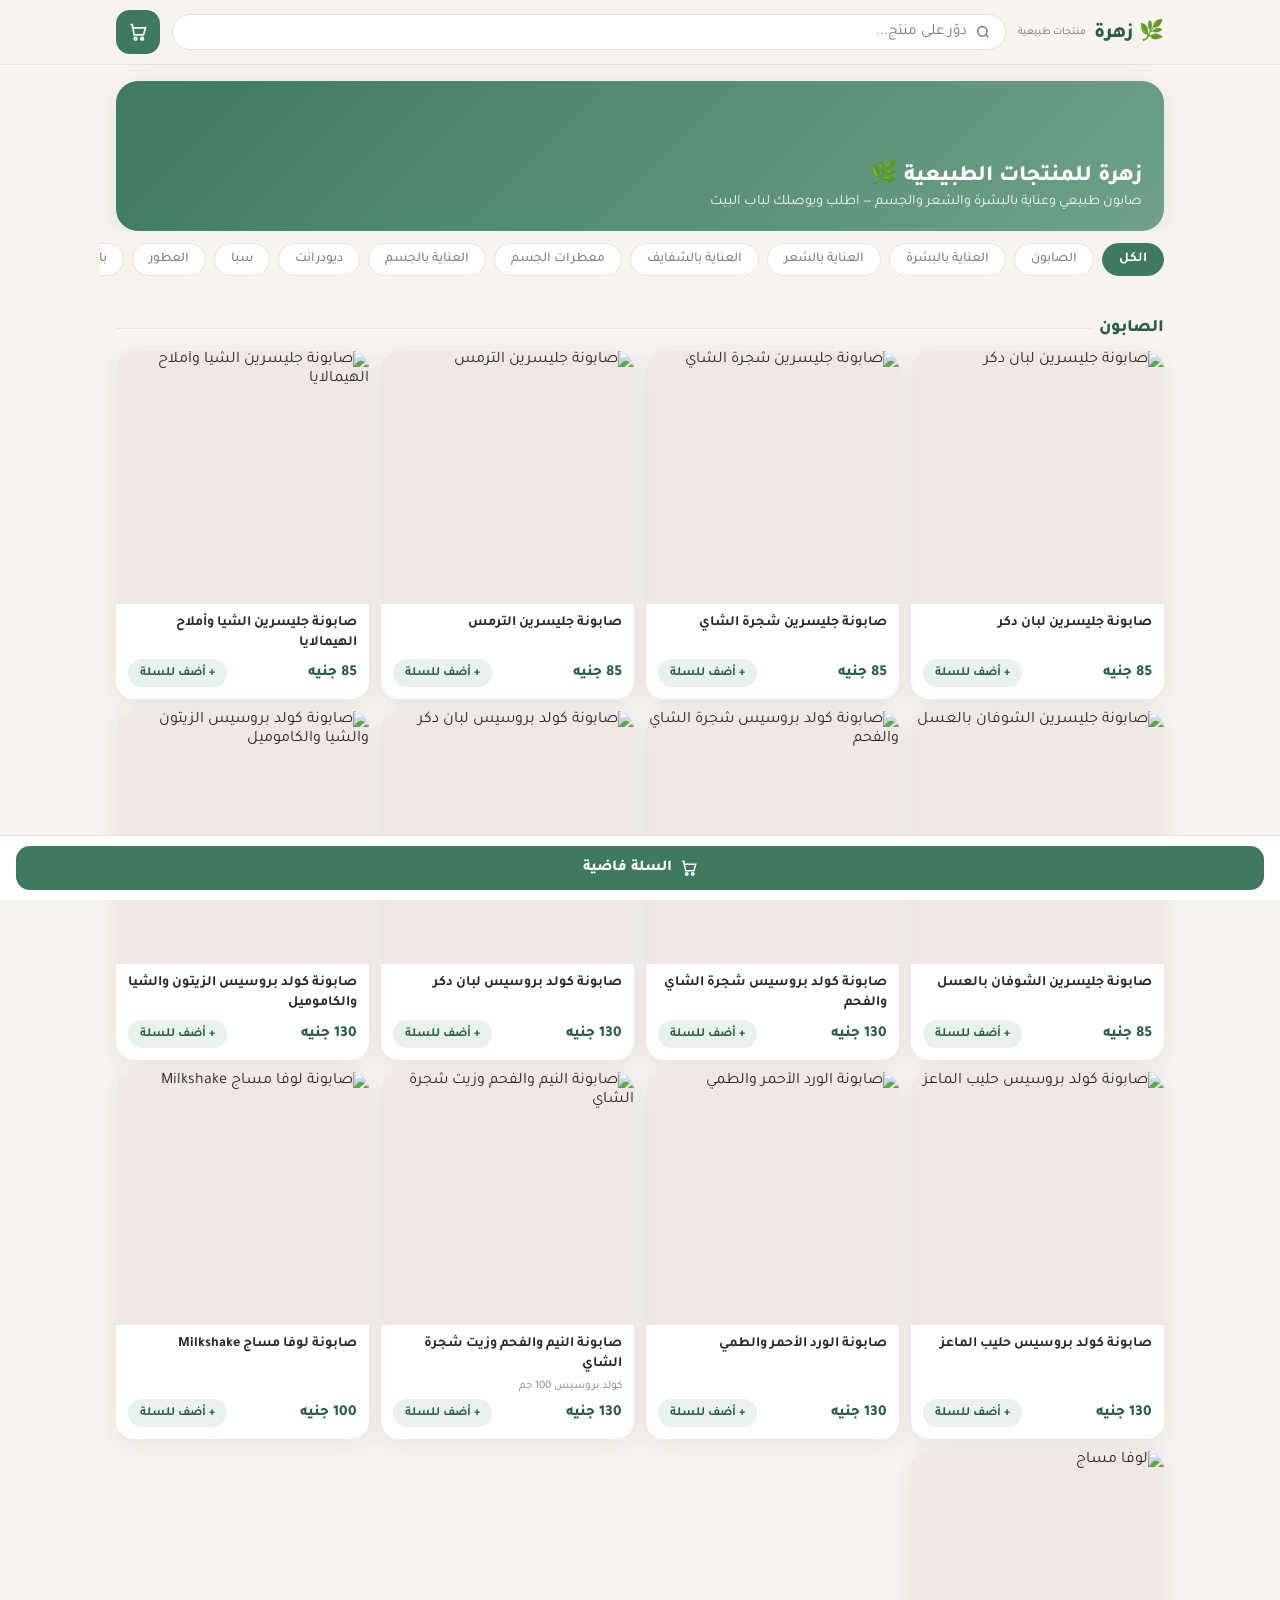
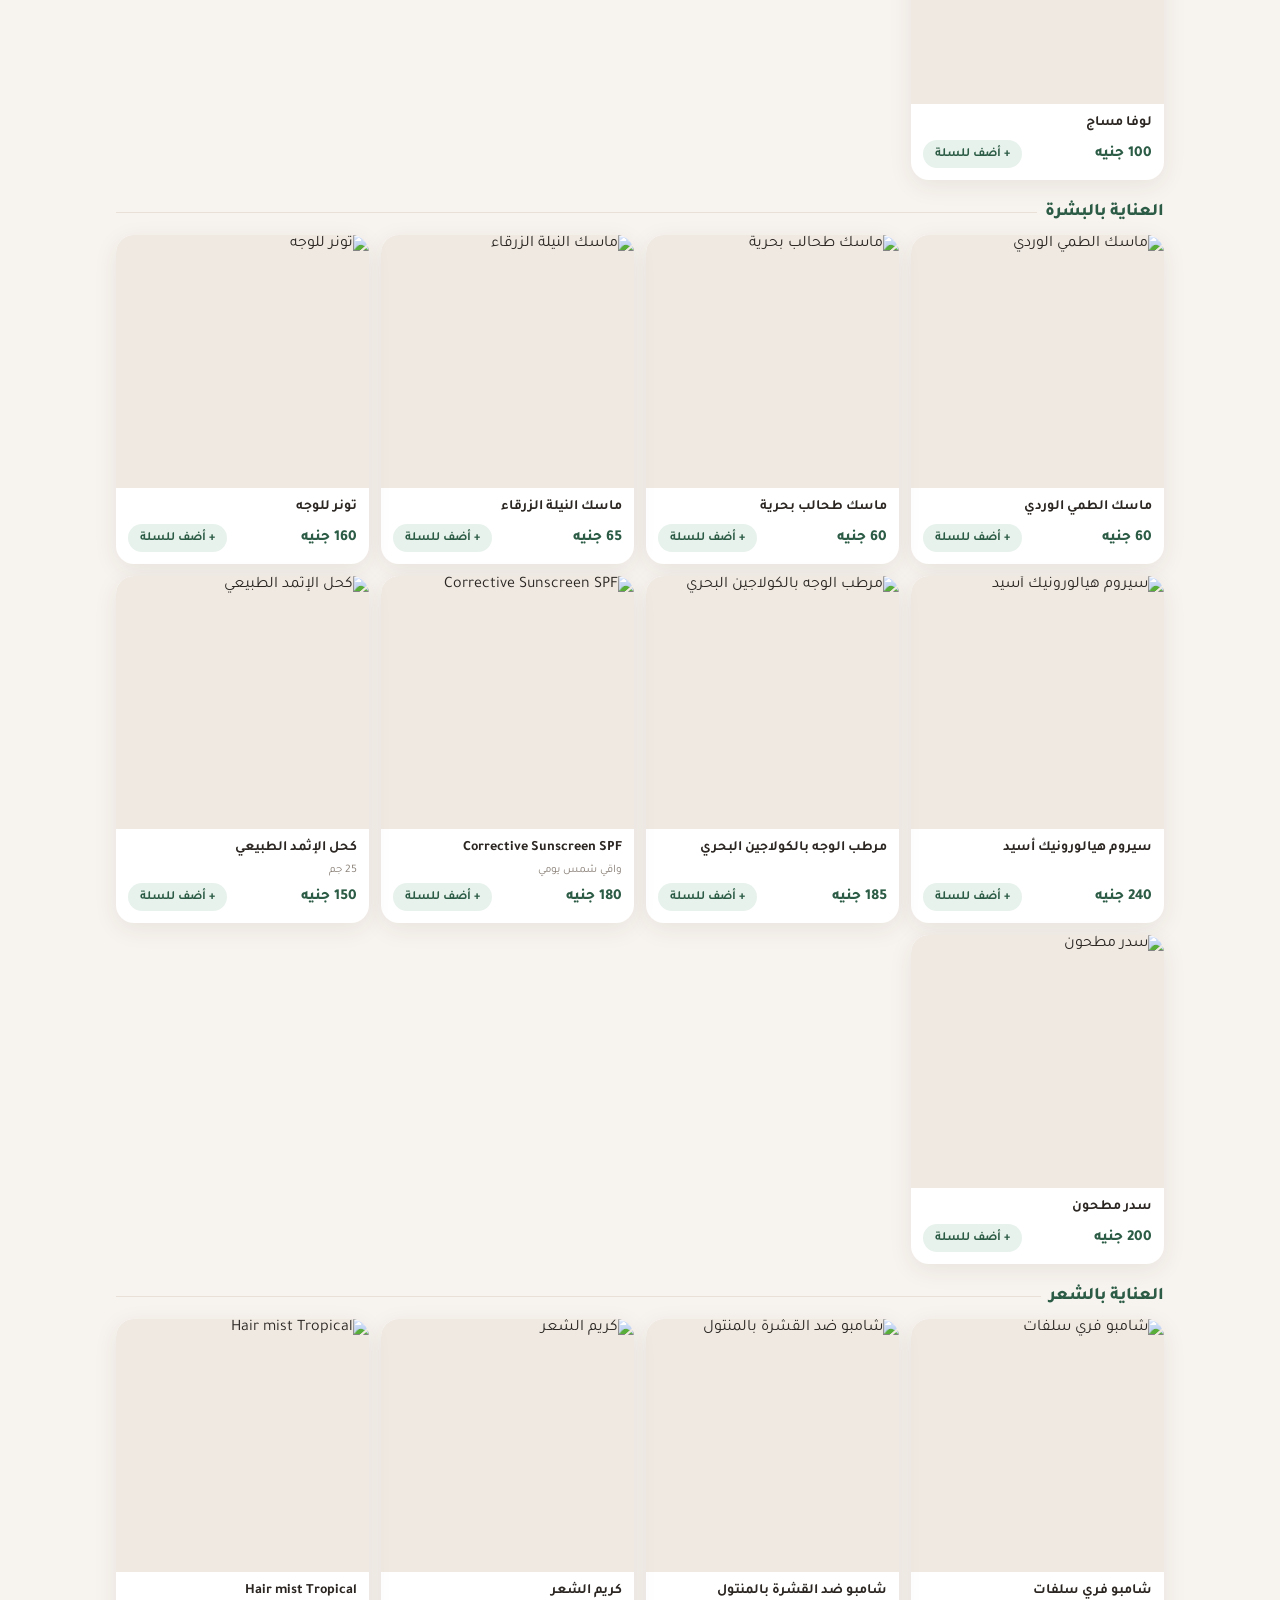
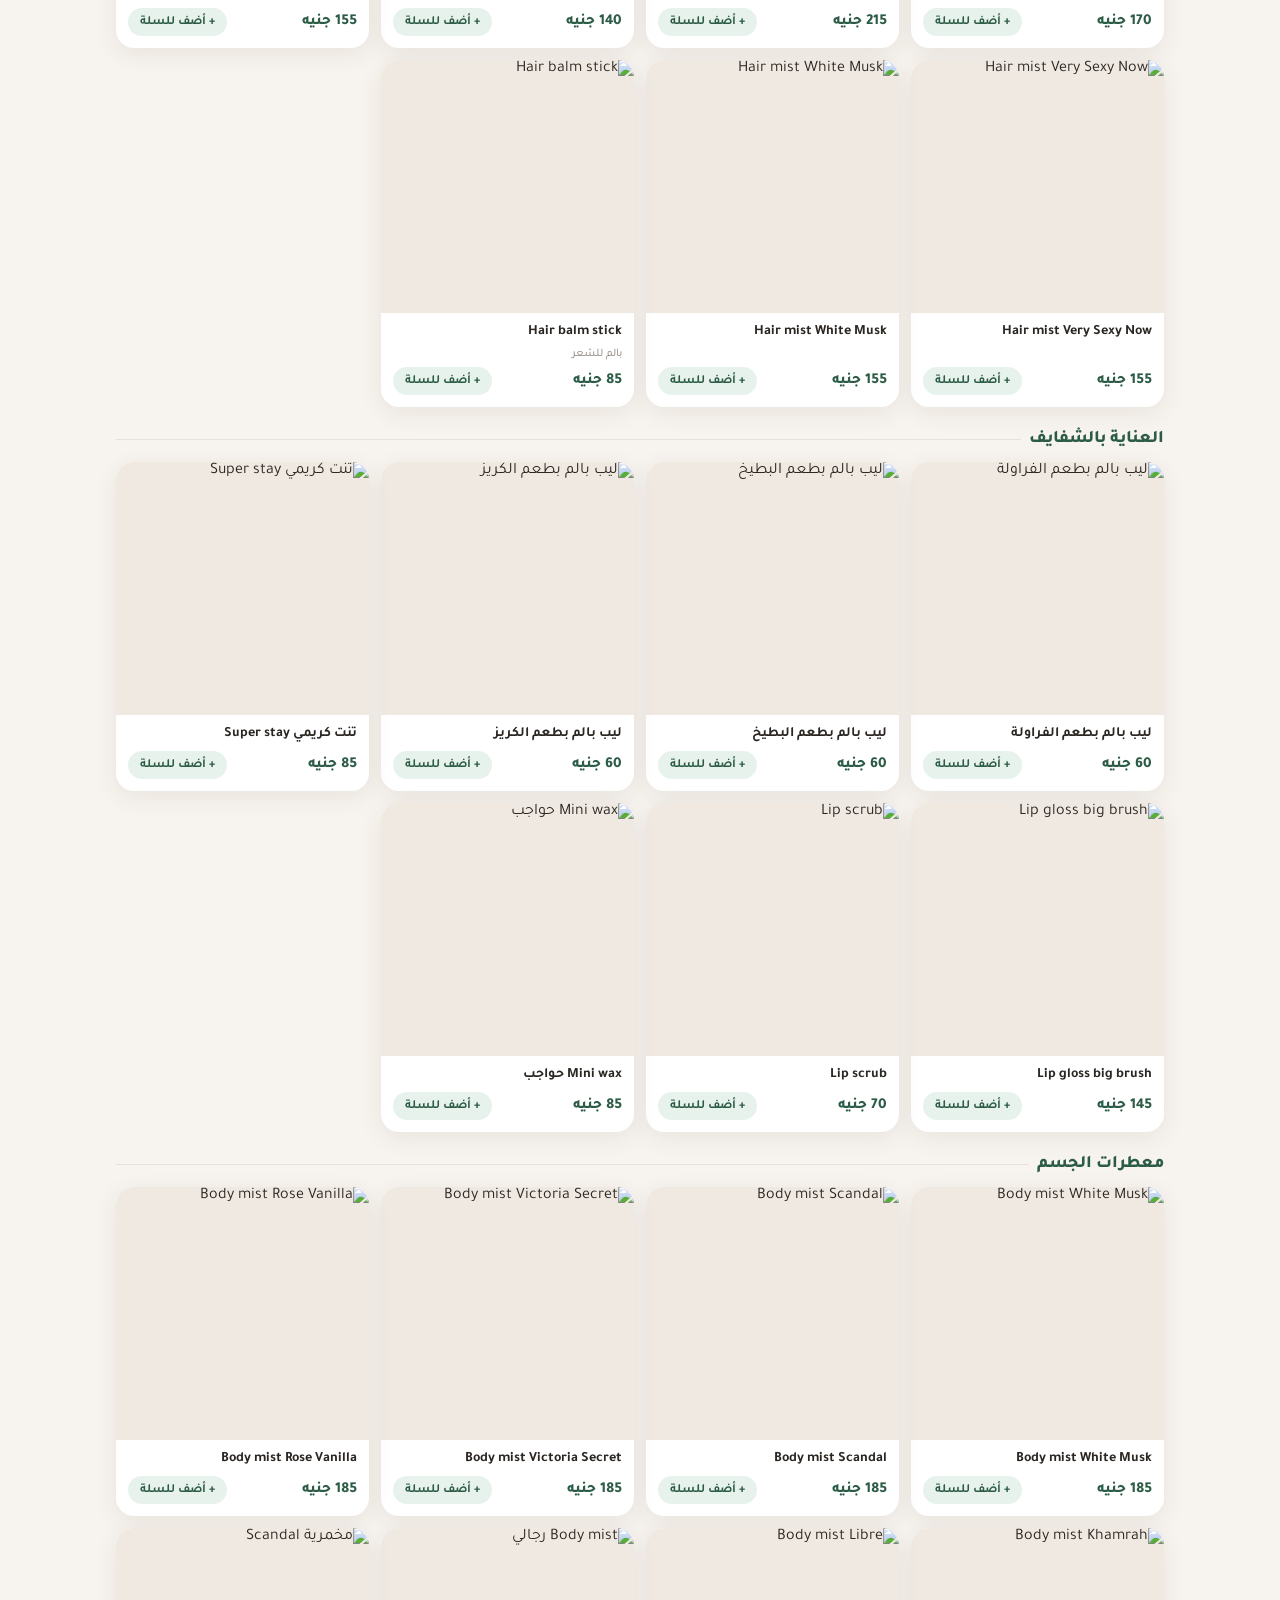
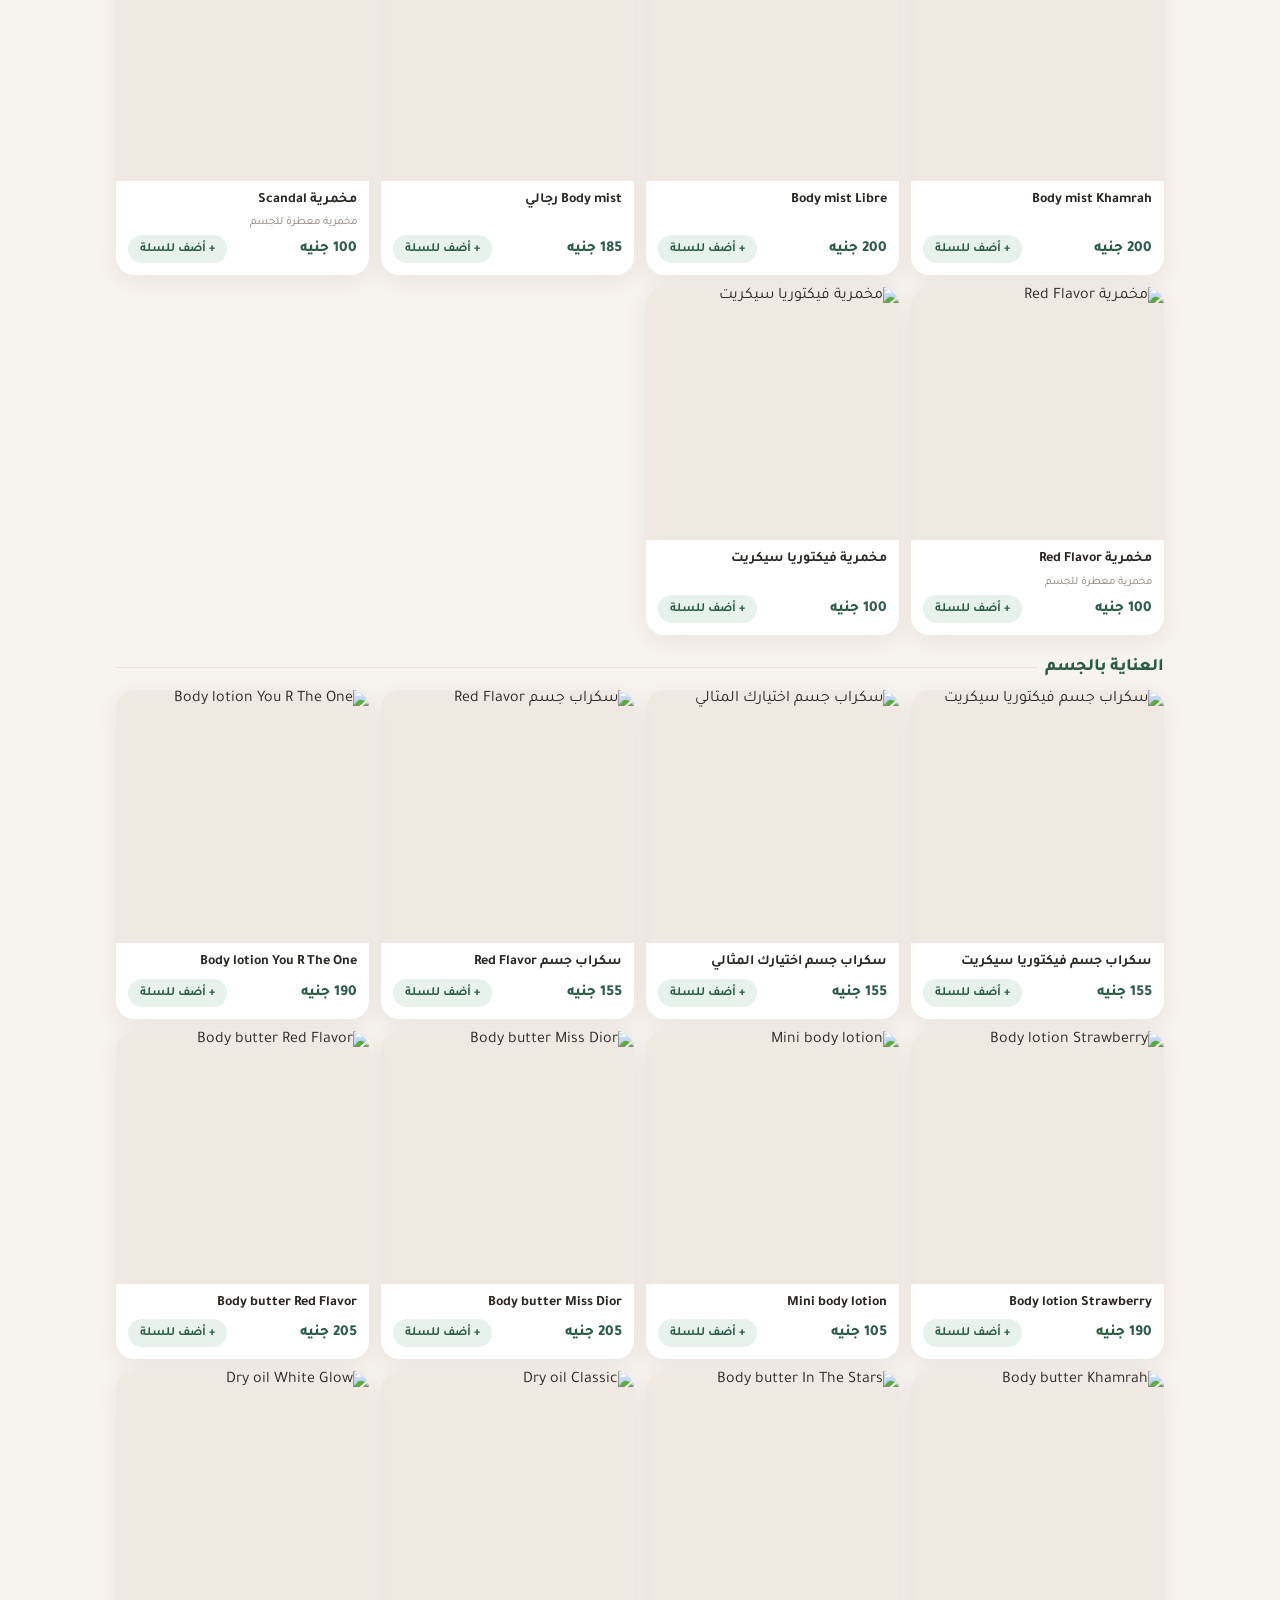
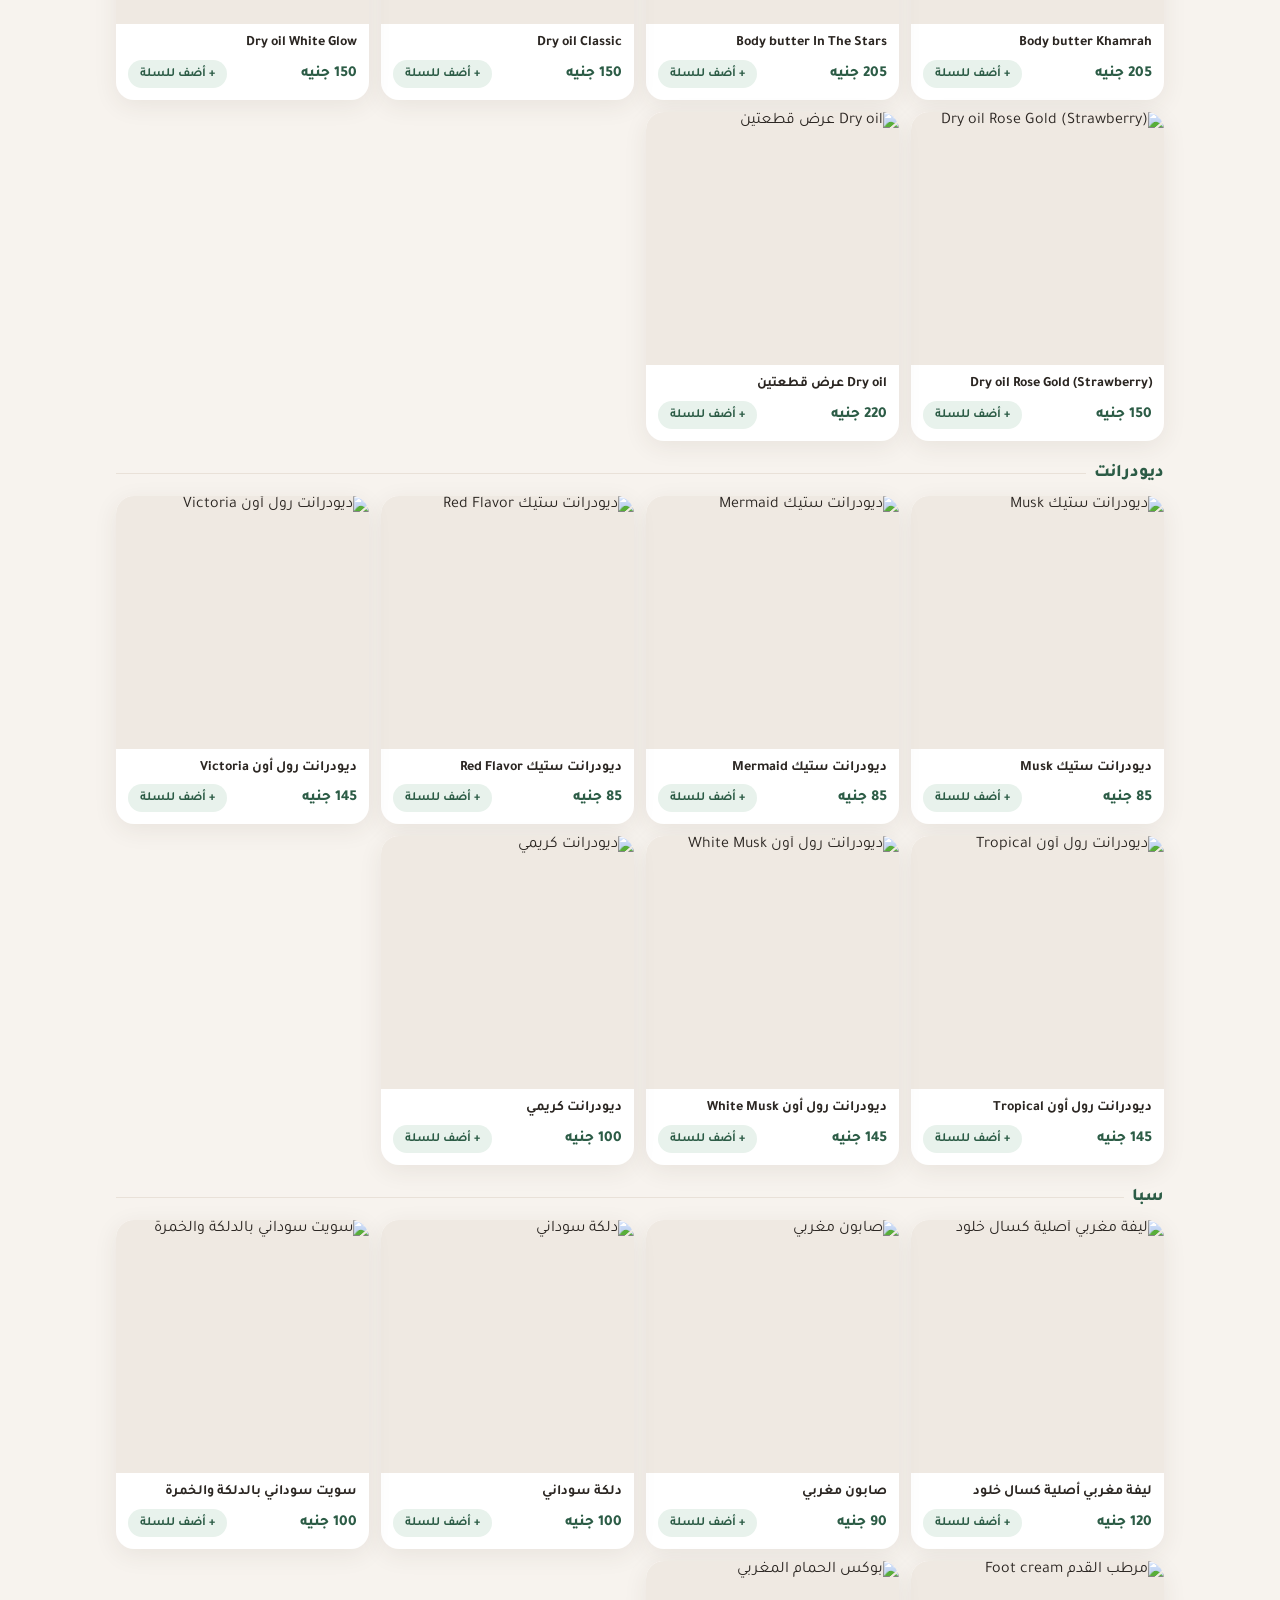
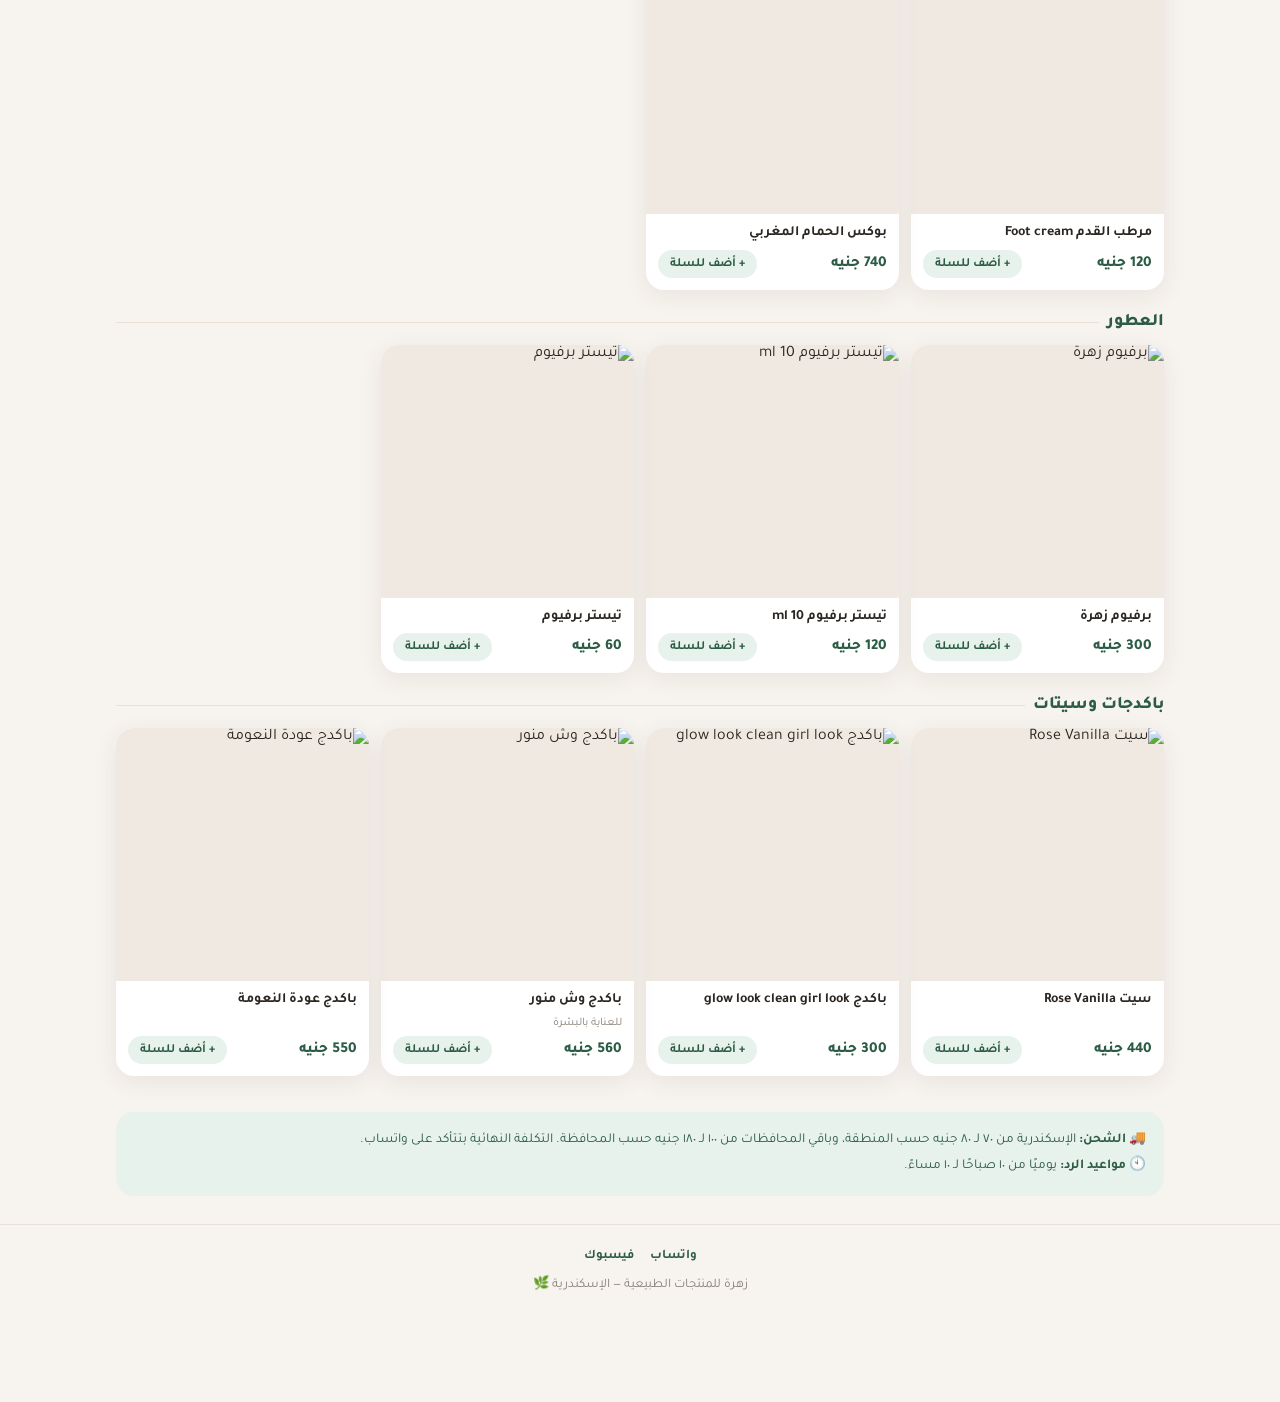
==== index.html @ 26e02535 "Create index.html" ====
<!DOCTYPE html>
<html lang="ar" dir="rtl">
<head>
<meta charset="UTF-8">
<meta name="viewport" content="width=device-width, initial-scale=1.0, viewport-fit=cover">
<title>زهرة | منتجات طبيعية</title>
<meta name="description" content="متجر زهرة للمنتجات الطبيعية - صابون طبيعي، عناية بالبشرة والشعر والجسم، معطرات وعطور. اطلب عبر واتساب.">
<link rel="icon" href="data:image/svg+xml,<svg xmlns='http://www.w3.org/2000/svg' viewBox='0 0 100 100'><text y='.9em' font-size='90'>🌿</text></svg>">
<link rel="preconnect" href="https://fonts.googleapis.com">
<link rel="preconnect" href="https://fonts.gstatic.com" crossorigin>
<link href="https://fonts.googleapis.com/css2?family=Tajawal:wght@400;500;700;800&display=swap" rel="stylesheet">
<style>
:root{
  --green:#3d7a5e; --green-dark:#2c5c46; --green-soft:#e8f2ec;
  --ink:#2b2622; --muted:#8a8078; --bg:#f7f3ee; --card:#ffffff;
  --line:#e9e1d8; --accent:#c2807a; --shadow:0 6px 24px rgba(60,45,35,.08);
}
*{box-sizing:border-box;margin:0;padding:0}
html{scroll-behavior:smooth}
body{font-family:'Tajawal',system-ui,-apple-system,'Segoe UI',sans-serif;background:var(--bg);color:var(--ink);padding-bottom:96px}
button{font-family:inherit;cursor:pointer;border:none;background:none;color:inherit}
img{display:block;max-width:100%}

/* Header */
header{position:sticky;top:0;z-index:50;background:rgba(247,243,238,.92);backdrop-filter:blur(12px);border-bottom:1px solid var(--line)}
.header-inner{max-width:1080px;margin:auto;display:flex;align-items:center;gap:12px;padding:10px 16px}
.brand{display:flex;align-items:center;gap:8px;font-weight:800;font-size:1.25rem;color:var(--green-dark);white-space:nowrap}
.brand small{display:block;font-size:.65rem;font-weight:500;color:var(--muted)}
.search{flex:1;display:flex;align-items:center;background:var(--card);border:1px solid var(--line);border-radius:999px;padding:8px 14px;gap:8px;min-width:0}
.search input{border:none;outline:none;background:none;flex:1;font-family:inherit;font-size:.95rem;min-width:0}
.cart-btn{position:relative;width:44px;height:44px;border-radius:14px;background:var(--green);color:#fff;display:grid;place-items:center;flex-shrink:0}
.cart-count{position:absolute;top:-6px;left:-6px;background:var(--accent);color:#fff;font-size:.7rem;font-weight:700;min-width:20px;height:20px;border-radius:999px;display:grid;place-items:center;padding:0 5px}
.cart-count.zero{display:none}

/* Hero */
.hero{max-width:1080px;margin:16px auto 0;padding:0 16px}
.hero-card{border-radius:22px;overflow:hidden;position:relative;box-shadow:var(--shadow);min-height:150px;display:flex;align-items:flex-end;background:linear-gradient(135deg,#3d7a5e,#6fa287)}
.hero-card img{position:absolute;inset:0;width:100%;height:100%;object-fit:cover;opacity:.35}
.hero-text{position:relative;padding:20px 22px;color:#fff}
.hero-text h1{font-size:1.4rem;font-weight:800}
.hero-text p{font-size:.9rem;opacity:.92;margin-top:4px}

/* Categories */
.cats{position:sticky;top:65px;z-index:40;background:rgba(247,243,238,.92);backdrop-filter:blur(12px);padding:10px 0}
.cats-inner{max-width:1080px;margin:auto;display:flex;gap:8px;overflow-x:auto;padding:2px 16px;scrollbar-width:none}
.cats-inner::-webkit-scrollbar{display:none}
.chip{flex-shrink:0;padding:7px 16px;border-radius:999px;background:var(--card);border:1px solid var(--line);font-size:.85rem;font-weight:500;color:var(--muted);transition:.15s}
.chip.active{background:var(--green);border-color:var(--green);color:#fff;font-weight:700}

/* Grid */
main{max-width:1080px;margin:auto;padding:8px 16px}
.cat-title{font-size:1.1rem;font-weight:800;color:var(--green-dark);margin:22px 0 12px;display:flex;align-items:center;gap:8px}
.cat-title::after{content:"";flex:1;height:1px;background:var(--line)}
.grid{display:grid;grid-template-columns:repeat(2,1fr);gap:12px}
@media(min-width:640px){.grid{grid-template-columns:repeat(3,1fr)}}
@media(min-width:960px){.grid{grid-template-columns:repeat(4,1fr)}}
.card{background:var(--card);border-radius:18px;overflow:hidden;box-shadow:var(--shadow);display:flex;flex-direction:column}
.card-img{aspect-ratio:1;overflow:hidden;background:#efe9e2}
.card-img img{width:100%;height:100%;object-fit:cover;transition:transform .3s}
.card:hover .card-img img{transform:scale(1.04)}
.card-body{padding:10px 12px 12px;display:flex;flex-direction:column;gap:6px;flex:1}
.card-name{font-size:.88rem;font-weight:700;line-height:1.4}
.card-detail{font-size:.72rem;color:var(--muted)}
.card-foot{margin-top:auto;display:flex;align-items:center;justify-content:space-between;gap:6px}
.price{font-weight:800;color:var(--green-dark);font-size:.95rem;white-space:nowrap}
.add-btn{background:var(--green-soft);color:var(--green-dark);font-weight:700;font-size:.78rem;padding:7px 12px;border-radius:999px;transition:.15s;white-space:nowrap}
.add-btn:active{transform:scale(.95)}
.stepper{display:flex;align-items:center;gap:2px;background:var(--green-soft);border-radius:999px;padding:2px}
.stepper button{width:26px;height:26px;border-radius:999px;font-size:1rem;font-weight:800;color:var(--green-dark);display:grid;place-items:center}
.stepper span{min-width:22px;text-align:center;font-weight:800;font-size:.85rem;color:var(--green-dark)}
.empty-msg{text-align:center;color:var(--muted);padding:48px 0;font-size:.95rem}

/* Info strip */
.info{max-width:1080px;margin:28px auto 0;padding:0 16px}
.info-card{background:var(--green-soft);border-radius:18px;padding:16px 18px;font-size:.85rem;line-height:1.9;color:var(--green-dark)}

/* Footer */
footer{margin-top:28px;border-top:1px solid var(--line);padding:24px 16px 12px;text-align:center;color:var(--muted);font-size:.82rem}
footer .links{display:flex;justify-content:center;gap:16px;margin-bottom:10px}
footer a{color:var(--green-dark);text-decoration:none;font-weight:700}

/* Cart drawer */
.overlay{position:fixed;inset:0;background:rgba(30,25,20,.45);opacity:0;pointer-events:none;transition:.25s;z-index:90}
.overlay.open{opacity:1;pointer-events:auto}
.drawer{position:fixed;top:0;bottom:0;left:0;width:min(420px,94vw);background:var(--bg);z-index:100;transform:translateX(-105%);transition:transform .3s ease;display:flex;flex-direction:column}
.drawer.open{transform:translateX(0)}
.drawer-head{display:flex;align-items:center;justify-content:space-between;padding:16px 18px;border-bottom:1px solid var(--line);background:var(--card)}
.drawer-head h2{font-size:1.05rem;font-weight:800;color:var(--green-dark)}
.drawer-body{flex:1;overflow-y:auto;padding:14px 16px}
.cart-item{display:flex;gap:10px;background:var(--card);border-radius:14px;padding:10px;margin-bottom:10px;align-items:center}
.cart-item img{width:56px;height:56px;border-radius:10px;object-fit:cover;flex-shrink:0}
.ci-info{flex:1;min-width:0}
.ci-name{font-size:.82rem;font-weight:700;line-height:1.35}
.ci-price{font-size:.78rem;color:var(--muted);margin-top:2px}
.ci-side{display:flex;flex-direction:column;align-items:flex-end;gap:6px}
.ci-total{font-weight:800;font-size:.85rem;color:var(--green-dark);white-space:nowrap}
.ci-remove{font-size:.7rem;color:var(--accent)}
.drawer-foot{border-top:1px solid var(--line);background:var(--card);padding:14px 16px}
.subtotal{display:flex;justify-content:space-between;font-weight:800;font-size:1rem;margin-bottom:4px}
.ship-note{font-size:.75rem;color:var(--muted);margin-bottom:12px;line-height:1.7}
.field{margin-bottom:10px}
.field label{display:block;font-size:.78rem;font-weight:700;margin-bottom:4px;color:var(--ink)}
.field input,.field textarea,.field select{width:100%;border:1px solid var(--line);border-radius:12px;padding:9px 12px;font-family:inherit;font-size:.9rem;background:var(--bg);outline:none}
.field input:focus,.field textarea:focus{border-color:var(--green)}
.checkout-btn{width:100%;background:#25d366;color:#fff;font-weight:800;font-size:1rem;padding:14px;border-radius:14px;display:flex;align-items:center;justify-content:center;gap:8px;margin-top:6px}
.checkout-btn:disabled{opacity:.45;cursor:not-allowed}
.clear-btn{width:100%;text-align:center;font-size:.78rem;color:var(--muted);padding:8px}
.form-error{color:#b23c3c;font-size:.78rem;font-weight:700;margin-top:6px;display:none}

/* Toast */
.toast{position:fixed;bottom:110px;right:50%;transform:translateX(50%) translateY(20px);background:var(--ink);color:#fff;padding:10px 20px;border-radius:999px;font-size:.85rem;font-weight:700;opacity:0;pointer-events:none;transition:.25s;z-index:120;white-space:nowrap}
.toast.show{opacity:1;transform:translateX(50%) translateY(0)}

/* Bottom bar (mobile) */
.bottom-bar{position:fixed;bottom:0;right:0;left:0;z-index:60;background:var(--card);border-top:1px solid var(--line);padding:10px 16px calc(10px + env(safe-area-inset-bottom))}
.bottom-bar button{width:100%;background:var(--green);color:#fff;font-weight:800;font-size:.95rem;padding:13px;border-radius:14px;display:flex;align-items:center;justify-content:center;gap:8px}
</style>
</head>
<body>

<header>
  <div class="header-inner">
    <div class="brand">🌿 زهرة<small>منتجات طبيعية</small></div>
    <div class="search">
      <svg width="16" height="16" viewBox="0 0 24 24" fill="none" stroke="#8a8078" stroke-width="2.4"><circle cx="11" cy="11" r="7"/><path d="m20 20-3.5-3.5"/></svg>
      <input id="search" type="search" placeholder="دوّر على منتج..." oninput="onSearch(this.value)">
    </div>
    <button class="cart-btn" onclick="toggleCart(true)" aria-label="السلة">
      <svg width="20" height="20" viewBox="0 0 24 24" fill="none" stroke="currentColor" stroke-width="2"><circle cx="9" cy="20" r="1.6"/><circle cx="17" cy="20" r="1.6"/><path d="M3 3h2l2.5 12.5h11L21 7H6"/></svg>
      <span class="cart-count zero" id="cartCount">0</span>
    </button>
  </div>
</header>

<div class="hero">
  <div class="hero-card">
    <img src="photos/zahra-botanical.png" alt="" onerror="this.style.display='none'">
    <div class="hero-text">
      <h1>زهرة للمنتجات الطبيعية 🌿</h1>
      <p>صابون طبيعي وعناية بالبشرة والشعر والجسم — اطلب ويوصلك لباب البيت</p>
    </div>
  </div>
</div>

<nav class="cats"><div class="cats-inner" id="catsBar"></div></nav>

<main id="catalog"></main>

<div class="info">
  <div class="info-card">
    🚚 <b>الشحن:</b> الإسكندرية من ٧٠ لـ ٨٠ جنيه حسب المنطقة، وباقي المحافظات من ١٠٠ لـ ١٨٠ جنيه حسب المحافظة. التكلفة النهائية بتتأكد على واتساب.<br>
    🕙 <b>مواعيد الرد:</b> يوميًا من ١٠ صباحًا لـ ١٠ مساءً.
  </div>
</div>

<footer>
  <div class="links">
    <a href="https://wa.me/201019558330" target="_blank" rel="noopener">واتساب</a>
    <a href="https://www.facebook.com/share/1E6hBs1rzg/" target="_blank" rel="noopener">فيسبوك</a>
  </div>
  زهرة للمنتجات الطبيعية — الإسكندرية 🌿
</footer>

<div class="overlay" id="overlay" onclick="toggleCart(false)"></div>

<aside class="drawer" id="drawer" aria-label="سلة المشتريات">
  <div class="drawer-head">
    <h2>🛒 سلة المشتريات</h2>
    <button onclick="toggleCart(false)" aria-label="قفل" style="font-size:1.3rem;color:var(--muted)">✕</button>
  </div>
  <div class="drawer-body" id="cartBody"></div>
  <div class="drawer-foot">
    <div class="subtotal"><span>الإجمالي</span><span id="cartTotal">0 جنيه</span></div>
    <div class="ship-note">+ الشحن بيتحسب حسب منطقتك وبتأكده على واتساب.</div>
    <div class="field"><label>الاسم *</label><input id="fName" type="text" placeholder="اسمك الكريم"></div>
    <div class="field"><label>رقم الموبايل *</label><input id="fPhone" type="tel" inputmode="tel" placeholder="01xxxxxxxxx"></div>
    <div class="field"><label>المحافظة / المدينة</label><input id="fCity" type="text" placeholder="مثال: الإسكندرية - سموحة"></div>
    <div class="field"><label>العنوان بالتفصيل</label><textarea id="fAddress" rows="2" placeholder="الشارع، رقم العمارة، الدور..."></textarea></div>
    <div class="field"><label>ملاحظات</label><input id="fNotes" type="text" placeholder="أي تفاصيل تانية عن طلبك"></div>
    <button class="checkout-btn" id="checkoutBtn" onclick="checkout()">
      <svg width="20" height="20" viewBox="0 0 24 24" fill="currentColor"><path d="M12 2a10 10 0 0 0-8.6 15.1L2 22l5.1-1.3A10 10 0 1 0 12 2Zm5.3 14.2c-.2.6-1.3 1.2-1.8 1.2-.5.1-1 .2-3.4-.7-2.9-1.2-4.7-4.1-4.9-4.3-.1-.2-1.1-1.5-1.1-2.9s.7-2 1-2.3c.2-.3.5-.3.7-.3h.5c.2 0 .4 0 .6.5l.9 2.1c.1.2.1.4 0 .6l-.4.6-.5.5c-.2.2-.3.4-.1.7.2.3.9 1.5 2 2.4 1.4 1.2 2.5 1.6 2.9 1.8.3.2.5.1.7-.1l1-1.2c.2-.3.4-.2.7-.1l2 1c.3.1.5.2.6.4 0 .1 0 .8-.2 1.4Z"/></svg>
      إتمام الطلب عبر واتساب
    </button>
    <div class="form-error" id="formError">من فضلك اكتب الاسم ورقم الموبايل قبل إتمام الطلب 🙏</div>
    <button class="clear-btn" onclick="clearCart()">تفريغ السلة</button>
  </div>
</aside>

<div class="bottom-bar">
  <button onclick="toggleCart(true)">
    <svg width="18" height="18" viewBox="0 0 24 24" fill="none" stroke="currentColor" stroke-width="2"><circle cx="9" cy="20" r="1.6"/><circle cx="17" cy="20" r="1.6"/><path d="M3 3h2l2.5 12.5h11L21 7H6"/></svg>
    <span id="barLabel">السلة فاضية</span>
  </button>
</div>

<div class="toast" id="toast">اتضاف للسلة ✓</div>

<script>
const CATEGORIES = [{"label": "الصابون", "items": [{"name": "صابونة جليسرين لبان دكر", "price": 85, "photo": "photos/p/p00.jpg"}, {"name": "صابونة جليسرين شجرة الشاي", "price": 85, "photo": "photos/p/p01.jpg"}, {"name": "صابونة جليسرين الترمس", "price": 85, "photo": "photos/p/p02.jpg"}, {"name": "صابونة جليسرين الشيا وأملاح الهيمالايا", "price": 85, "photo": "photos/p/p03.jpg"}, {"name": "صابونة جليسرين الشوفان بالعسل", "price": 85, "photo": "photos/p/p04.jpg"}, {"name": "صابونة كولد بروسيس شجرة الشاي والفحم", "price": 130, "photo": "photos/p/p05.jpg"}, {"name": "صابونة كولد بروسيس لبان دكر", "price": 130, "photo": "photos/p/p06.jpg"}, {"name": "صابونة كولد بروسيس الزيتون والشيا والكاموميل", "price": 130, "photo": "photos/p/p07.jpg"}, {"name": "صابونة كولد بروسيس حليب الماعز", "price": 130, "photo": "photos/p/p08.jpg"}, {"name": "صابونة الورد الأحمر والطمي", "price": 130, "photo": "photos/p/p09.jpg"}, {"name": "صابونة النيم والفحم وزيت شجرة الشاي", "price": 130, "photo": "photos/p/p10.jpg", "detail": "كولد بروسيس 100 جم"}, {"name": "صابونة لوفا مساج Milkshake", "price": 100, "photo": "photos/p/p11.jpg"}, {"name": "لوفا مساج", "price": 100, "photo": "photos/p/p12.jpg"}]}, {"label": "العناية بالبشرة", "items": [{"name": "ماسك الطمي الوردي", "price": 60, "photo": "photos/p/p13.jpg"}, {"name": "ماسك طحالب بحرية", "price": 60, "photo": "photos/p/p14.jpg"}, {"name": "ماسك النيلة الزرقاء", "price": 65, "photo": "photos/p/p15.jpg"}, {"name": "تونر للوجه", "price": 160, "photo": "photos/p/p16.jpg"}, {"name": "سيروم هيالورونيك أسيد", "price": 240, "photo": "photos/p/p17.jpg"}, {"name": "مرطب الوجه بالكولاجين البحري", "price": 185, "photo": "photos/p/p18.jpg"}, {"name": "Corrective Sunscreen SPF", "price": 180, "photo": "photos/p/p19.jpg", "detail": "واقي شمس يومي"}, {"name": "كحل الإثمد الطبيعي", "price": 150, "photo": "photos/p/p20.jpg", "detail": "25 جم"}, {"name": "سدر مطحون", "price": 200, "photo": "photos/p/p21.jpg"}]}, {"label": "العناية بالشعر", "items": [{"name": "شامبو فري سلفات", "price": 170, "photo": "photos/p/p22.jpg"}, {"name": "شامبو ضد القشرة بالمنتول", "price": 215, "photo": "photos/p/p23.jpg"}, {"name": "كريم الشعر", "price": 140, "photo": "photos/p/p24.jpg"}, {"name": "Hair mist Tropical", "price": 155, "photo": "photos/p/p25.jpg"}, {"name": "Hair mist Very Sexy Now", "price": 155, "photo": "photos/p/p26.jpg"}, {"name": "Hair mist White Musk", "price": 155, "photo": "photos/p/p27.jpg"}, {"name": "Hair balm stick", "price": 85, "photo": "photos/p/p28.jpg", "detail": "بالم للشعر"}]}, {"label": "العناية بالشفايف", "items": [{"name": "ليب بالم بطعم الفراولة", "price": 60, "photo": "photos/p/p29.jpg"}, {"name": "ليب بالم بطعم البطيخ", "price": 60, "photo": "photos/p/p30.jpg"}, {"name": "ليب بالم بطعم الكريز", "price": 60, "photo": "photos/p/p31.jpg"}, {"name": "تنت كريمي Super stay", "price": 85, "photo": "photos/p/p32.jpg"}, {"name": "Lip gloss big brush", "price": 145, "photo": "photos/p/p33.jpg"}, {"name": "Lip scrub", "price": 70, "photo": "photos/p/p34.jpg"}, {"name": "Mini wax حواجب", "price": 85, "photo": "photos/p/p35.jpg"}]}, {"label": "معطرات الجسم", "items": [{"name": "Body mist White Musk", "price": 185, "photo": "photos/p/p36.jpg"}, {"name": "Body mist Scandal", "price": 185, "photo": "photos/p/p37.jpg"}, {"name": "Body mist Victoria Secret", "price": 185, "photo": "photos/p/p38.jpg"}, {"name": "Body mist Rose Vanilla", "price": 185, "photo": "photos/p/p39.jpg"}, {"name": "Body mist Khamrah", "price": 200, "photo": "photos/p/p40.jpg"}, {"name": "Body mist Libre", "price": 200, "photo": "photos/p/p41.jpg"}, {"name": "Body mist رجالي", "price": 185, "photo": "photos/p/p42.jpg"}, {"name": "مخمرية Scandal", "price": 100, "photo": "photos/p/p43.jpg", "detail": "مخمرية معطرة للجسم"}, {"name": "مخمرية Red Flavor", "price": 100, "photo": "photos/p/p44.jpg", "detail": "مخمرية معطرة للجسم"}, {"name": "مخمرية فيكتوريا سيكريت", "price": 100, "photo": "photos/p/p45.jpg"}]}, {"label": "العناية بالجسم", "items": [{"name": "سكراب جسم فيكتوريا سيكريت", "price": 155, "photo": "photos/p/p46.jpg"}, {"name": "سكراب جسم اختيارك المثالي", "price": 155, "photo": "photos/p/p47.jpg"}, {"name": "سكراب جسم Red Flavor", "price": 155, "photo": "photos/p/p48.jpg"}, {"name": "Body lotion You R The One", "price": 190, "photo": "photos/p/p49.jpg"}, {"name": "Body lotion Strawberry", "price": 190, "photo": "photos/p/p50.jpg"}, {"name": "Mini body lotion", "price": 105, "photo": "photos/p/p51.jpg"}, {"name": "Body butter Miss Dior", "price": 205, "photo": "photos/p/p52.jpg"}, {"name": "Body butter Red Flavor", "price": 205, "photo": "photos/p/p53.jpg"}, {"name": "Body butter Khamrah", "price": 205, "photo": "photos/p/p54.jpg"}, {"name": "Body butter In The Stars", "price": 205, "photo": "photos/p/p55.jpg"}, {"name": "Dry oil Classic", "price": 150, "photo": "photos/p/p56.jpg"}, {"name": "Dry oil White Glow", "price": 150, "photo": "photos/p/p57.jpg"}, {"name": "Dry oil Rose Gold (Strawberry)", "price": 150, "photo": "photos/p/p58.jpg"}, {"name": "Dry oil عرض قطعتين", "price": 220, "photo": "photos/p/p59.jpg"}]}, {"label": "ديودرانت", "items": [{"name": "ديودرانت ستيك Musk", "price": 85, "photo": "photos/p/p60.jpg"}, {"name": "ديودرانت ستيك Mermaid", "price": 85, "photo": "photos/p/p61.jpg"}, {"name": "ديودرانت ستيك Red Flavor", "price": 85, "photo": "photos/p/p62.jpg"}, {"name": "ديودرانت رول أون Victoria", "price": 145, "photo": "photos/p/p63.jpg"}, {"name": "ديودرانت رول أون Tropical", "price": 145, "photo": "photos/p/p64.jpg"}, {"name": "ديودرانت رول أون White Musk", "price": 145, "photo": "photos/p/p65.jpg"}, {"name": "ديودرانت كريمي", "price": 100, "photo": "photos/p/p66.jpg"}]}, {"label": "سبا", "items": [{"name": "ليفة مغربي أصلية كسال خلود", "price": 120, "photo": "photos/p/p67.jpg"}, {"name": "صابون مغربي", "price": 90, "photo": "photos/p/p68.jpg"}, {"name": "دلكة سوداني", "price": 100, "photo": "photos/p/p69.jpg"}, {"name": "سويت سوداني بالدلكة والخمرة", "price": 100, "photo": "photos/p/p70.jpg"}, {"name": "مرطب القدم Foot cream", "price": 120, "photo": "photos/p/p71.jpg"}, {"name": "بوكس الحمام المغربي", "price": 740, "photo": "photos/p/p72.jpg"}]}, {"label": "العطور", "items": [{"name": "برفيوم زهرة", "price": 300, "photo": "photos/p/p73.jpg"}, {"name": "تيستر برفيوم 10 ml", "price": 120, "photo": "photos/p/p74.jpg"}, {"name": "تيستر برفيوم", "price": 60, "photo": "photos/p/p75.jpg"}]}, {"label": "باكدجات وسيتات", "items": [{"name": "سيت Rose Vanilla", "price": 440, "photo": "photos/p/p76.jpg"}, {"name": "باكدج glow look clean girl look", "price": 300, "photo": "photos/p/p77.jpg"}, {"name": "باكدج وش منور", "price": 560, "photo": "photos/p/p78.jpg", "detail": "للعناية بالبشرة"}, {"name": "باكدج عودة النعومة", "price": 550, "photo": "photos/p/p79.jpg"}]}];
const WA_NUMBER = "201019558330";

// Flatten products with ids
const PRODUCTS = [];
CATEGORIES.forEach((c, ci) => c.items.forEach(p => PRODUCTS.push({...p, id: PRODUCTS.length, cat: c.label, catIndex: ci})));

let cart = {};
try { cart = JSON.parse(localStorage.getItem('zahra-cart') || '{}'); } catch(e) { cart = {}; }
let activeCat = -1;
let query = '';

function fmt(n){ return n.toLocaleString('en-EG') + ' جنيه'; }
function saveCart(){ localStorage.setItem('zahra-cart', JSON.stringify(cart)); }
function cartCount(){ return Object.values(cart).reduce((a,b)=>a+b,0); }
function cartTotal(){ return Object.entries(cart).reduce((a,[id,q])=>a + PRODUCTS[id].price*q, 0); }

function renderCats(){
  const bar = document.getElementById('catsBar');
  let html = `<button class="chip ${activeCat===-1?'active':''}" onclick="setCat(-1)">الكل</button>`;
  CATEGORIES.forEach((c,i)=>{ html += `<button class="chip ${activeCat===i?'active':''}" onclick="setCat(${i})">${c.label}</button>`; });
  bar.innerHTML = html;
}
function setCat(i){ activeCat = i; renderCats(); renderGrid(); }
function onSearch(v){ query = v.trim(); renderGrid(); }

function cardHtml(p){
  const q = cart[p.id] || 0;
  const action = q === 0
    ? `<button class="add-btn" onclick="addToCart(${p.id})">+ أضف للسلة</button>`
    : `<div class="stepper"><button onclick="changeQty(${p.id},1)">+</button><span>${q}</span><button onclick="changeQty(${p.id},-1)">−</button></div>`;
  return `<div class="card">
    <div class="card-img"><img src="${p.photo}" alt="${p.name}" loading="lazy"></div>
    <div class="card-body">
      <div class="card-name">${p.name}</div>
      ${p.detail ? `<div class="card-detail">${p.detail}</div>` : ''}
      <div class="card-foot"><span class="price">${fmt(p.price)}</span>${action}</div>
    </div>
  </div>`;
}

function renderGrid(){
  const main = document.getElementById('catalog');
  const q = query;
  let html = '';
  CATEGORIES.forEach((c, ci) => {
    if (activeCat !== -1 && activeCat !== ci) return;
    let items = c.items.map(p => PRODUCTS.find(x => x.name === p.name && x.catIndex === ci));
    if (q) items = items.filter(p => (p.name + ' ' + (p.detail||'') + ' ' + c.label).includes(q));
    if (!items.length) return;
    html += `<h2 class="cat-title">${c.label}</h2><div class="grid">${items.map(cardHtml).join('')}</div>`;
  });
  main.innerHTML = html || `<div class="empty-msg">مفيش منتجات مطابقة لبحثك 🌿</div>`;
}

function syncCartUI(){
  const n = cartCount();
  const badge = document.getElementById('cartCount');
  badge.textContent = n;
  badge.classList.toggle('zero', n === 0);
  document.getElementById('barLabel').textContent = n === 0 ? 'السلة فاضية' : `السلة (${n}) — ${fmt(cartTotal())}`;
  document.getElementById('cartTotal').textContent = fmt(cartTotal());
  document.getElementById('checkoutBtn').disabled = n === 0;
  renderCartItems();
}

function addToCart(id){
  cart[id] = (cart[id]||0) + 1;
  saveCart(); syncCartUI(); renderGrid();
  const t = document.getElementById('toast');
  t.classList.add('show'); clearTimeout(t._h); t._h = setTimeout(()=>t.classList.remove('show'), 1200);
}
function changeQty(id, d){
  cart[id] = (cart[id]||0) + d;
  if (cart[id] <= 0) delete cart[id];
  saveCart(); syncCartUI(); renderGrid();
}
function clearCart(){ cart = {}; saveCart(); syncCartUI(); renderGrid(); }

function renderCartItems(){
  const body = document.getElementById('cartBody');
  const ids = Object.keys(cart);
  if (!ids.length){ body.innerHTML = `<div class="empty-msg">السلة فاضية، اختار اللي يعجبك من المتجر 🌿</div>`; return; }
  body.innerHTML = ids.map(id => {
    const p = PRODUCTS[id], q = cart[id];
    return `<div class="cart-item">
      <img src="${p.photo}" alt="${p.name}">
      <div class="ci-info">
        <div class="ci-name">${p.name}</div>
        <div class="ci-price">${fmt(p.price)} للقطعة</div>
        <div class="stepper" style="margin-top:6px"><button onclick="changeQty(${p.id},1)">+</button><span>${q}</span><button onclick="changeQty(${p.id},-1)">−</button></div>
      </div>
      <div class="ci-side">
        <span class="ci-total">${fmt(p.price*q)}</span>
        <button class="ci-remove" onclick="removeItem(${p.id})">حذف</button>
      </div>
    </div>`;
  }).join('');
}
function removeItem(id){ delete cart[id]; saveCart(); syncCartUI(); renderGrid(); }

function toggleCart(open){
  document.getElementById('drawer').classList.toggle('open', open);
  document.getElementById('overlay').classList.toggle('open', open);
  if (open) renderCartItems();
}

function checkout(){
  const name = document.getElementById('fName').value.trim();
  const phone = document.getElementById('fPhone').value.trim();
  const city = document.getElementById('fCity').value.trim();
  const address = document.getElementById('fAddress').value.trim();
  const notes = document.getElementById('fNotes').value.trim();
  const err = document.getElementById('formError');
  if (!name || !phone){ err.style.display = 'block'; return; }
  err.style.display = 'none';

  const lines = Object.keys(cart).map(id => {
    const p = PRODUCTS[id], q = cart[id];
    return `• ${p.name} × ${q} = ${p.price*q} جنيه`;
  });
  let msg = `أهلاً زهرة 🌿 عايز أطلب من المتجر:\n\n${lines.join('\n')}\n\nالإجمالي: ${cartTotal()} جنيه (+ الشحن)

الاسم: ${name}\nالموبايل: ${phone}`;
  if (city) msg += `\nالمحافظة/المدينة: ${city}`;
  if (address) msg += `\nالعنوان: ${address}`;
  if (notes) msg += `\nملاحظات: ${notes}`;
  window.open(`https://wa.me/${WA_NUMBER}?text=${encodeURIComponent(msg)}`, '_blank');
}

renderCats(); renderGrid(); syncCartUI();
</script>
</body>
</html>
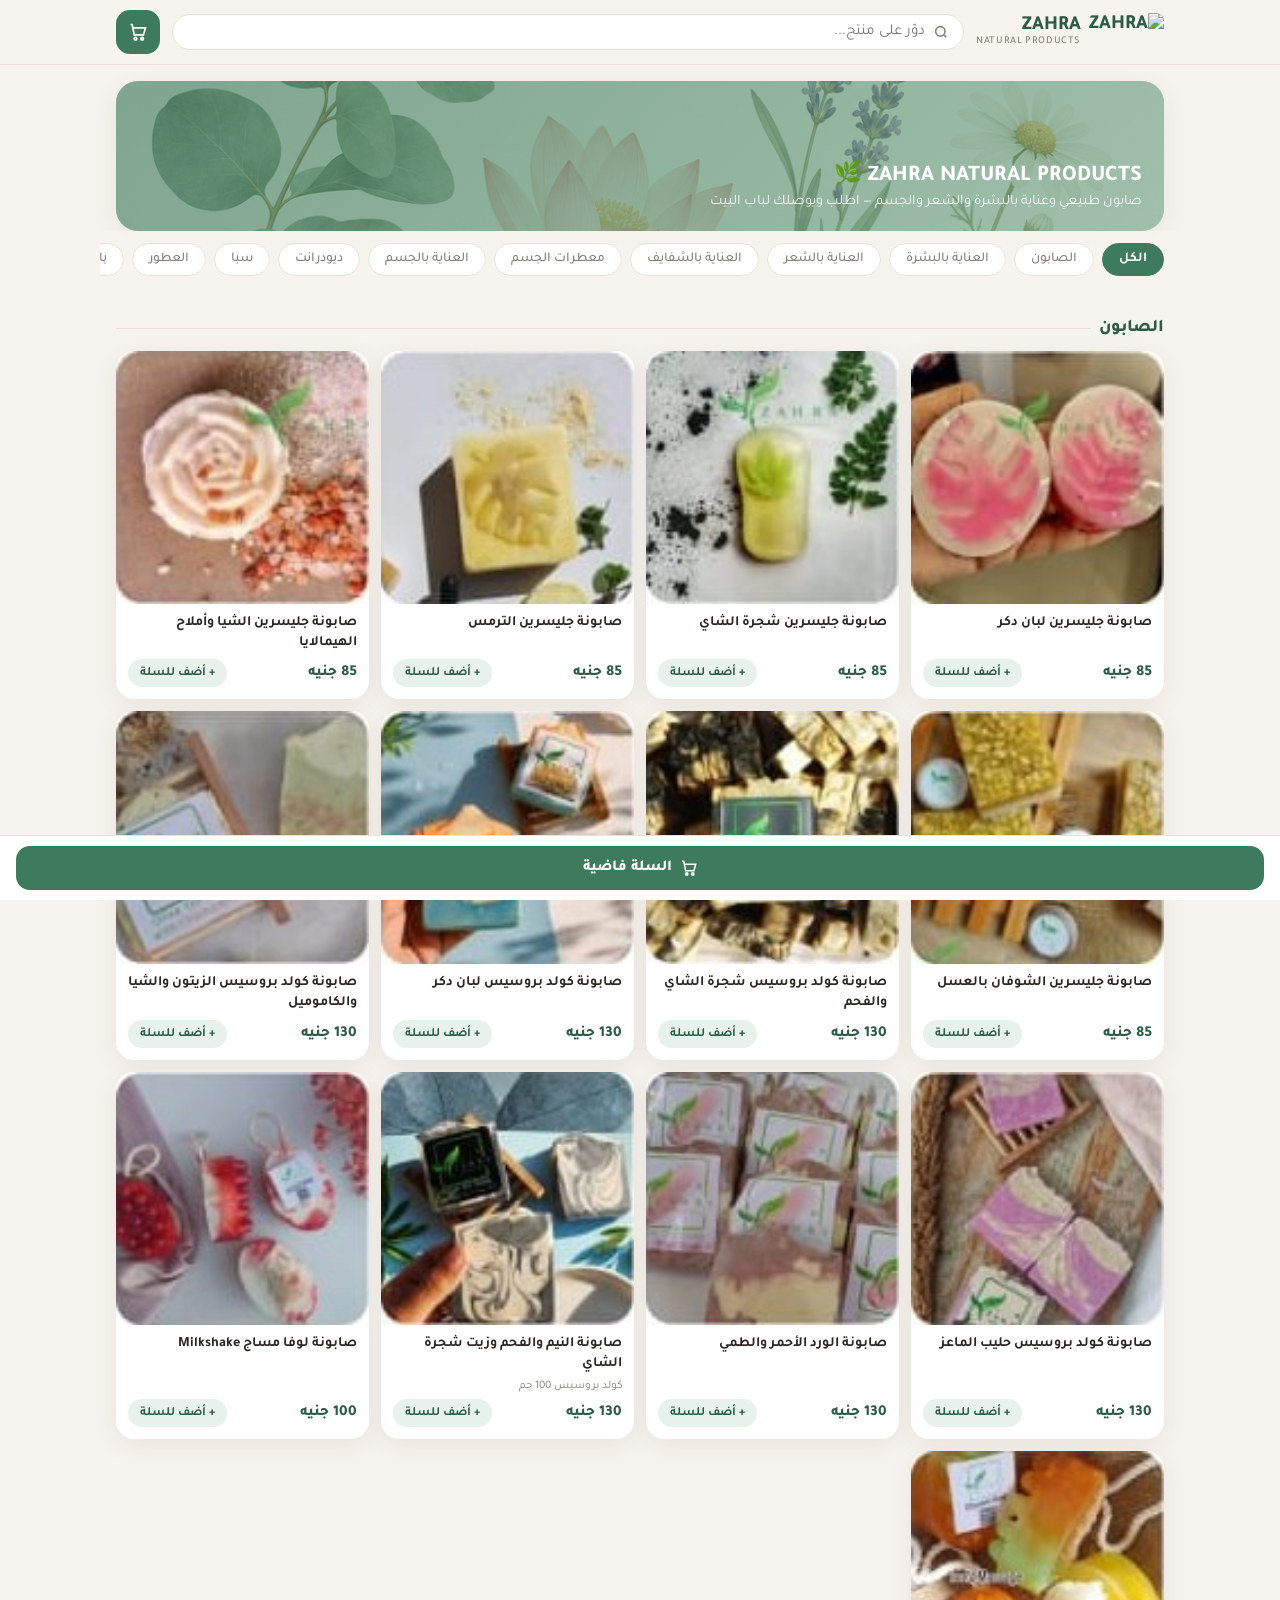
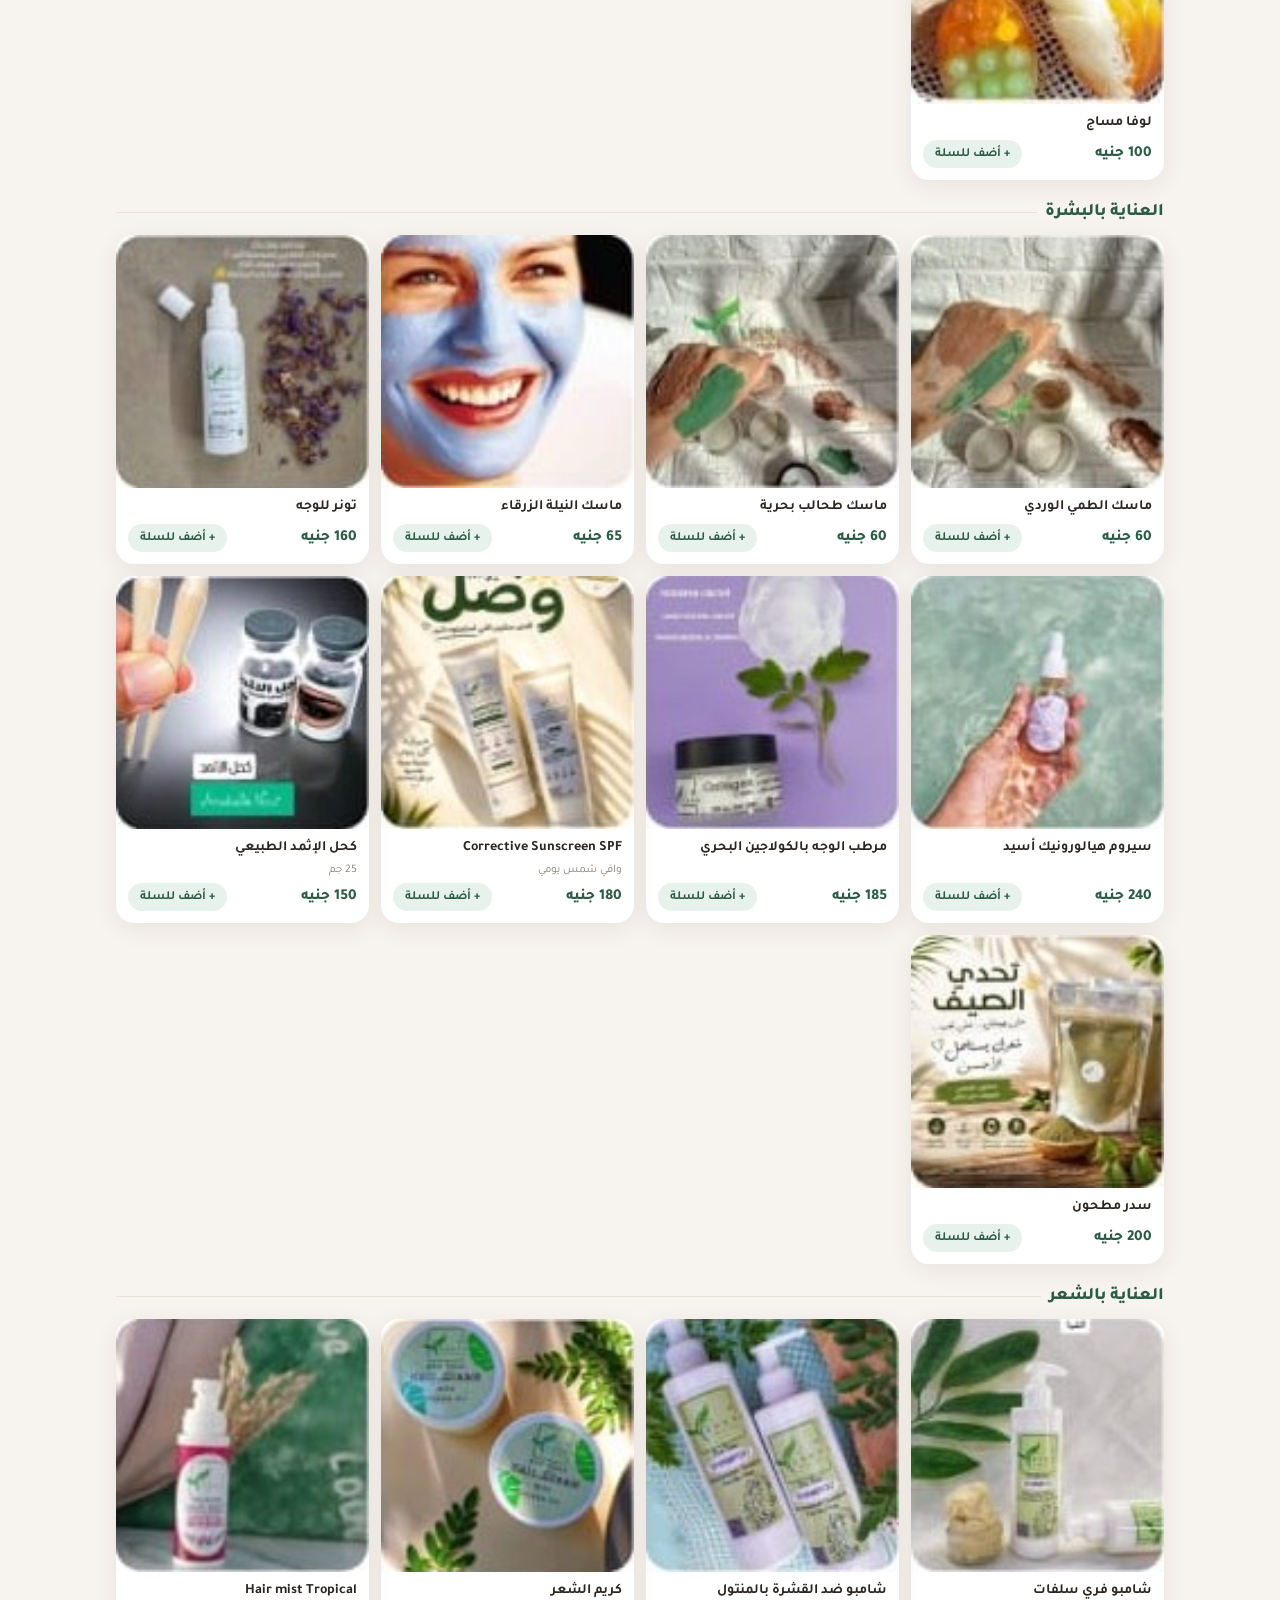
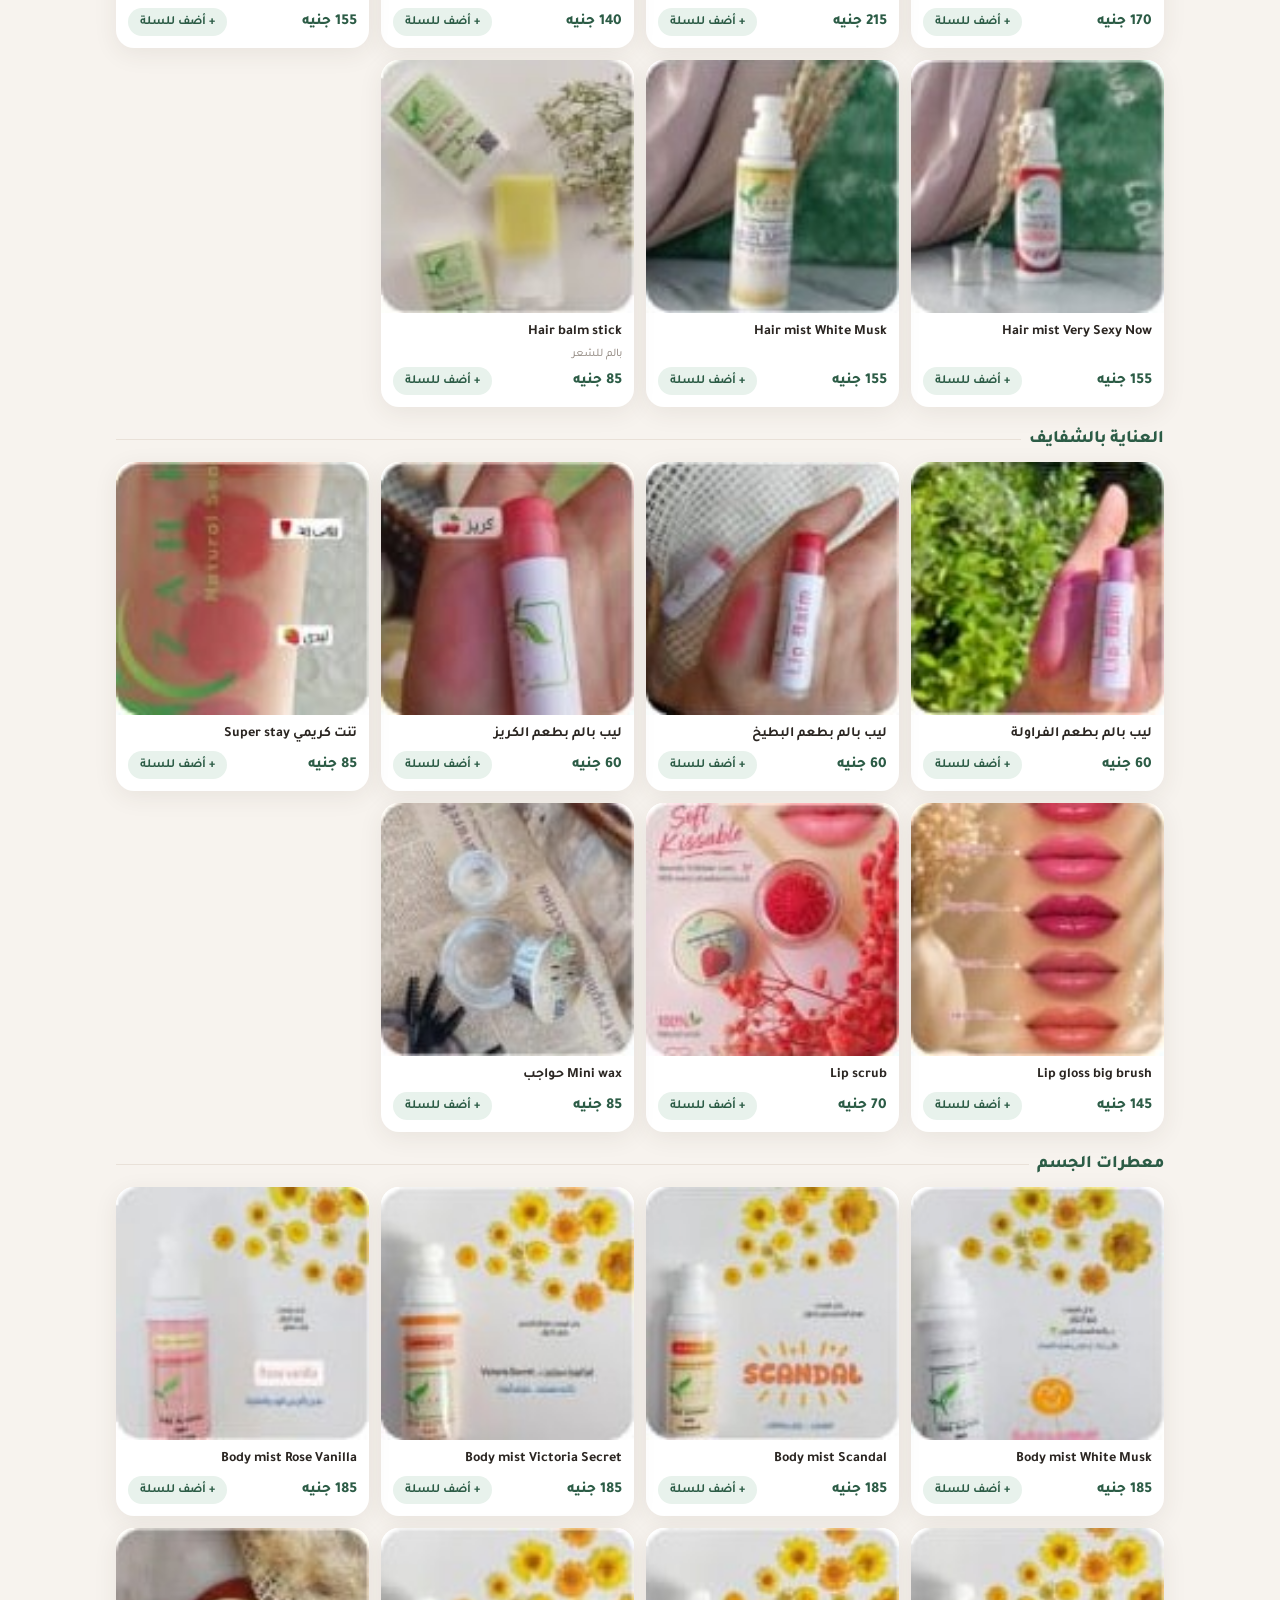
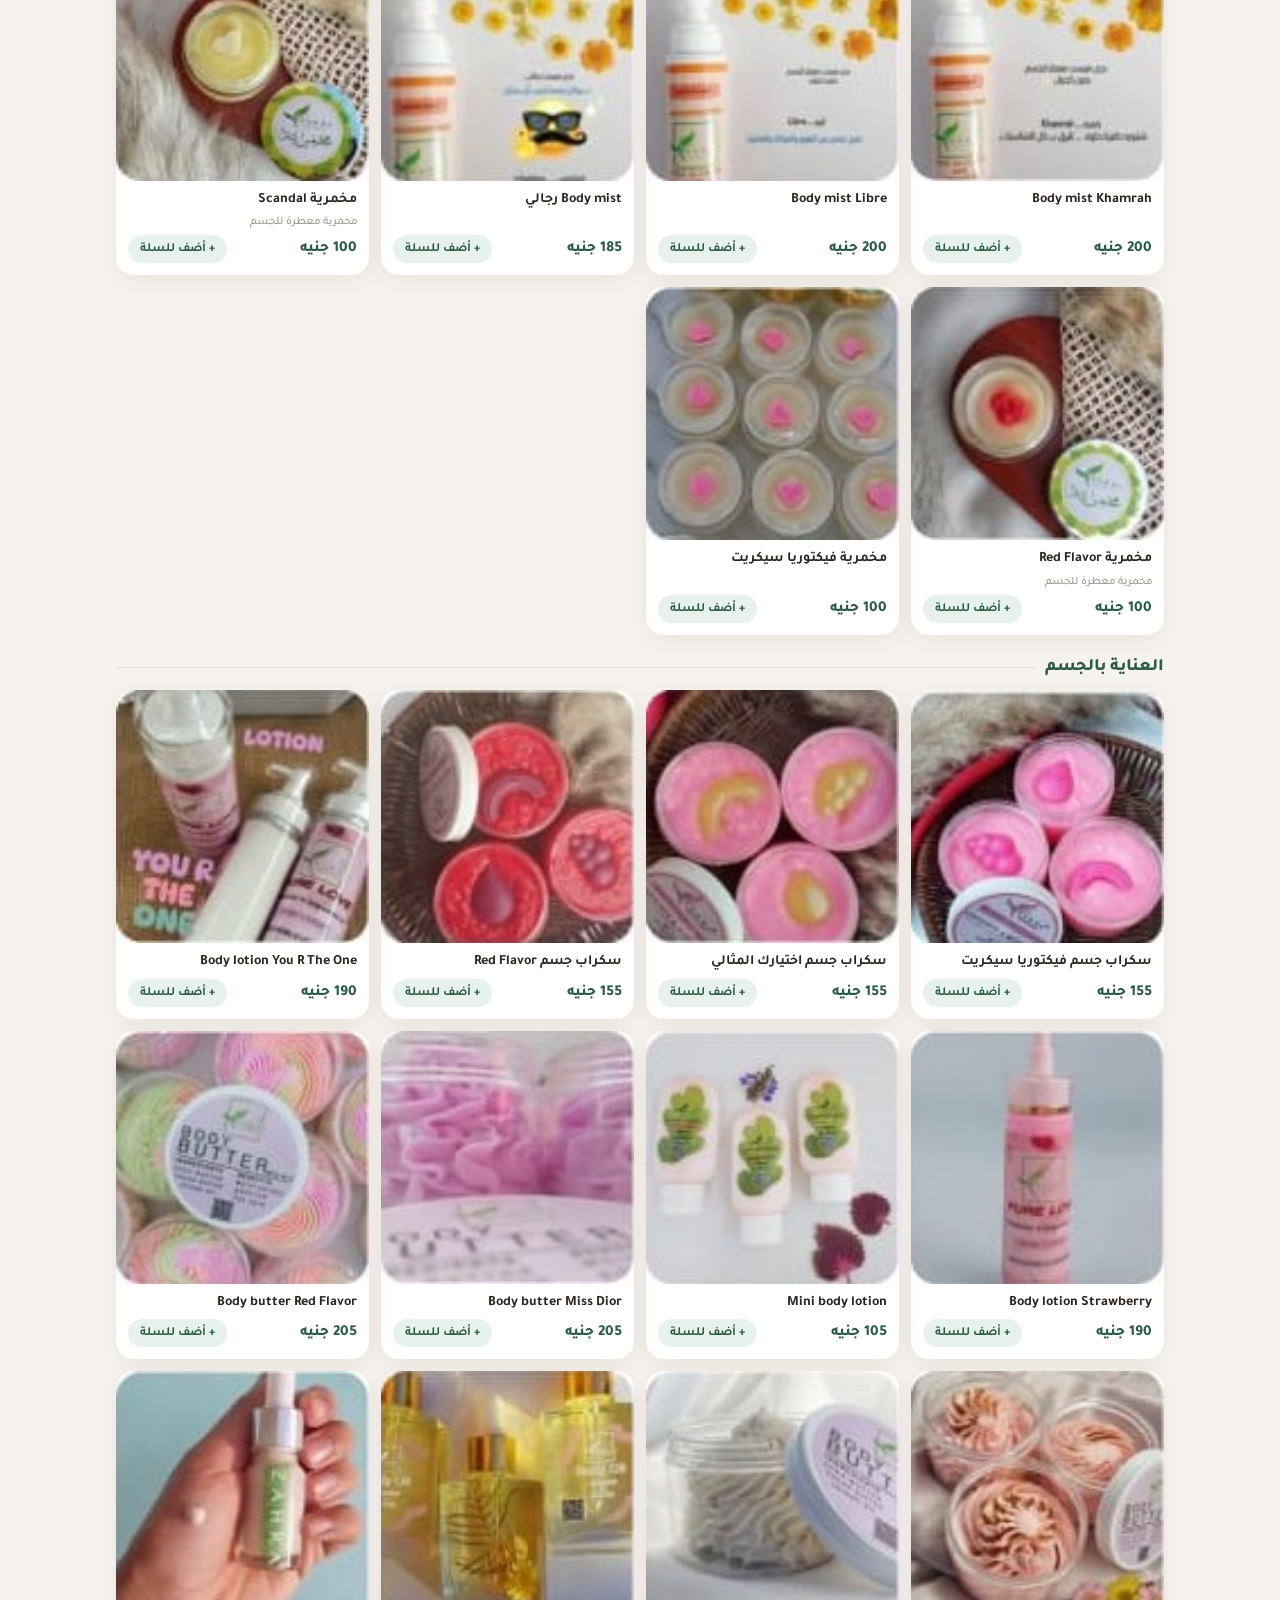
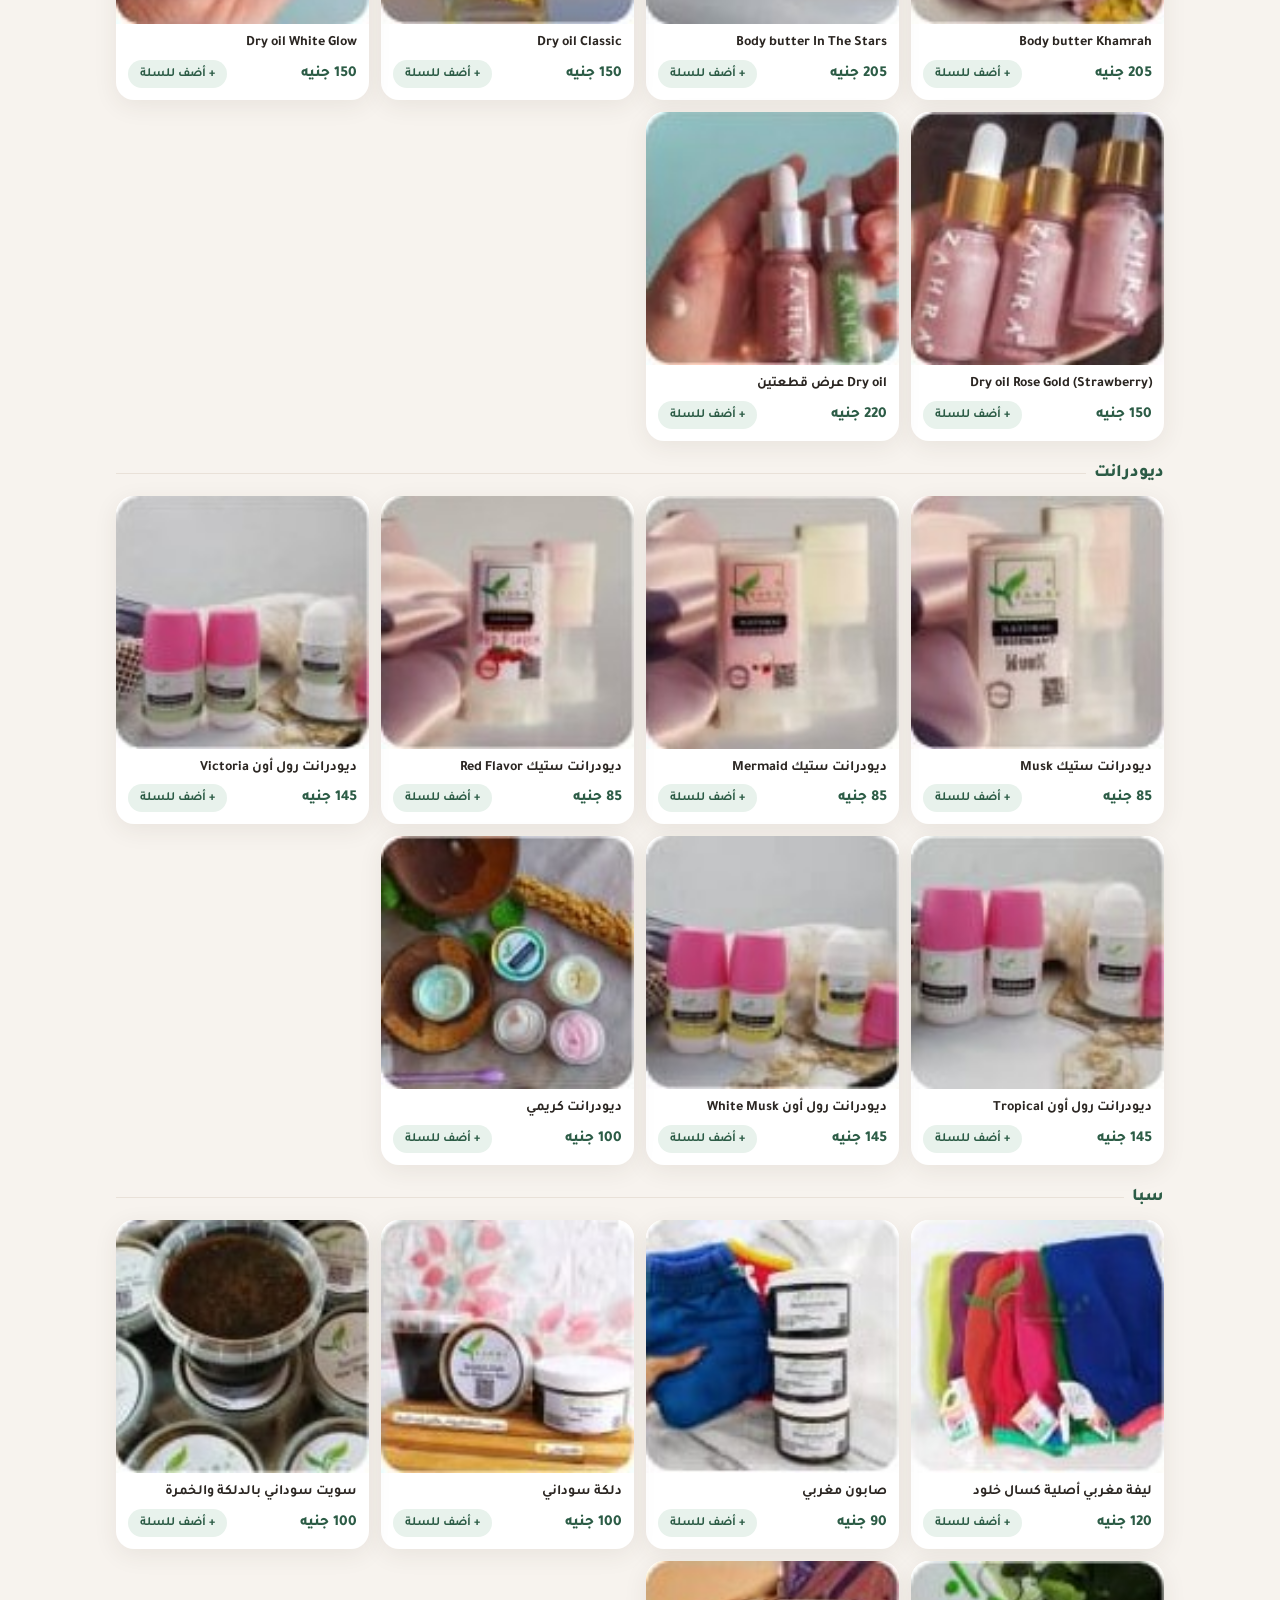
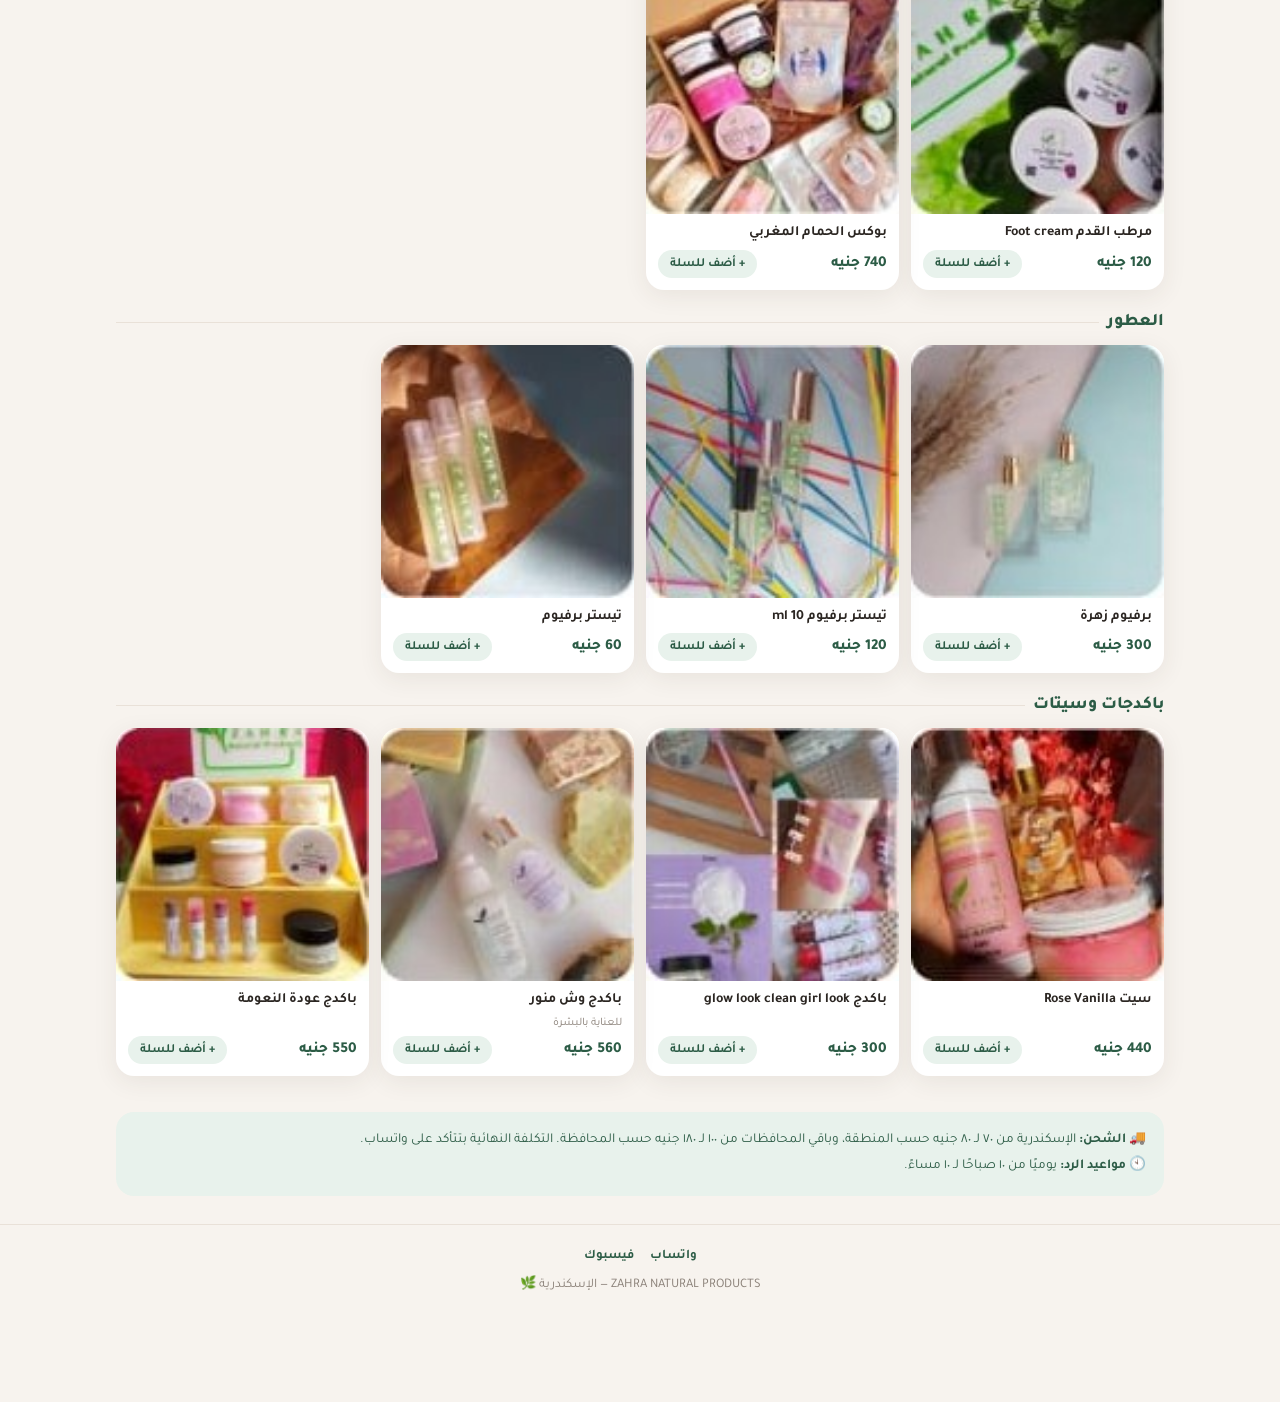
==== commit 2e4b5483: "Rebrand header to ZAHRA NATURAL PRODUCTS" ====
--- a/index.html
+++ b/index.html
@@ -3,8 +3,8 @@
 <head>
 <meta charset="UTF-8">
 <meta name="viewport" content="width=device-width, initial-scale=1.0, viewport-fit=cover">
-<title>زهرة | منتجات طبيعية</title>
-<meta name="description" content="متجر زهرة للمنتجات الطبيعية - صابون طبيعي، عناية بالبشرة والشعر والجسم، معطرات وعطور. اطلب عبر واتساب.">
+<title>ZAHRA NATURAL PRODUCTS</title>
+<meta name="description" content="ZAHRA NATURAL PRODUCTS - متجر المنتجات الطبيعية: صابون طبيعي، عناية بالبشرة والشعر والجسم، معطرات وعطور. اطلب عبر واتساب.">
 <link rel="icon" href="data:image/svg+xml,<svg xmlns='http://www.w3.org/2000/svg' viewBox='0 0 100 100'><text y='.9em' font-size='90'>🌿</text></svg>">
 <link rel="preconnect" href="https://fonts.googleapis.com">
 <link rel="preconnect" href="https://fonts.gstatic.com" crossorigin>
@@ -25,7 +25,9 @@
 header{position:sticky;top:0;z-index:50;background:rgba(247,243,238,.92);backdrop-filter:blur(12px);border-bottom:1px solid var(--line)}
 .header-inner{max-width:1080px;margin:auto;display:flex;align-items:center;gap:12px;padding:10px 16px}
 .brand{display:flex;align-items:center;gap:8px;font-weight:800;font-size:1.25rem;color:var(--green-dark);white-space:nowrap}
-.brand small{display:block;font-size:.65rem;font-weight:500;color:var(--muted)}
+.brand small{display:block;font-size:.65rem;font-weight:500;color:var(--muted);letter-spacing:.06em}
+.brand-logo{height:38px;width:auto;border-radius:8px}
+.brand span{line-height:1.05}
 .search{flex:1;display:flex;align-items:center;background:var(--card);border:1px solid var(--line);border-radius:999px;padding:8px 14px;gap:8px;min-width:0}
 .search input{border:none;outline:none;background:none;flex:1;font-family:inherit;font-size:.95rem;min-width:0}
 .cart-btn{position:relative;width:44px;height:44px;border-radius:14px;background:var(--green);color:#fff;display:grid;place-items:center;flex-shrink:0}
@@ -120,7 +122,7 @@
 
 <header>
   <div class="header-inner">
-    <div class="brand">🌿 زهرة<small>منتجات طبيعية</small></div>
+    <div class="brand"><img src="zahra-logo.png" alt="ZAHRA" class="brand-logo"><span>ZAHRA<small>NATURAL PRODUCTS</small></span></div>
     <div class="search">
       <svg width="16" height="16" viewBox="0 0 24 24" fill="none" stroke="#8a8078" stroke-width="2.4"><circle cx="11" cy="11" r="7"/><path d="m20 20-3.5-3.5"/></svg>
       <input id="search" type="search" placeholder="دوّر على منتج..." oninput="onSearch(this.value)">
@@ -136,7 +138,7 @@
   <div class="hero-card">
     <img src="photos/zahra-botanical.png" alt="" onerror="this.style.display='none'">
     <div class="hero-text">
-      <h1>زهرة للمنتجات الطبيعية 🌿</h1>
+      <h1>ZAHRA NATURAL PRODUCTS 🌿</h1>
       <p>صابون طبيعي وعناية بالبشرة والشعر والجسم — اطلب ويوصلك لباب البيت</p>
     </div>
   </div>
@@ -158,7 +160,7 @@
     <a href="https://wa.me/201019558330" target="_blank" rel="noopener">واتساب</a>
     <a href="https://www.facebook.com/share/1E6hBs1rzg/" target="_blank" rel="noopener">فيسبوك</a>
   </div>
-  زهرة للمنتجات الطبيعية — الإسكندرية 🌿
+  ZAHRA NATURAL PRODUCTS — الإسكندرية 🌿
 </footer>
 
 <div class="overlay" id="overlay" onclick="toggleCart(false)"></div>
@@ -317,7 +319,7 @@
     const p = PRODUCTS[id], q = cart[id];
     return `• ${p.name} × ${q} = ${p.price*q} جنيه`;
   });
-  let msg = `أهلاً زهرة 🌿 عايز أطلب من المتجر:\n\n${lines.join('\n')}\n\nالإجمالي: ${cartTotal()} جنيه (+ الشحن)
+  let msg = `أهلاً ZAHRA 🌿 عايز أطلب من المتجر:\n\n${lines.join('\n')}\n\nالإجمالي: ${cartTotal()} جنيه (+ الشحن)
 
 الاسم: ${name}\nالموبايل: ${phone}`;
   if (city) msg += `\nالمحافظة/المدينة: ${city}`;
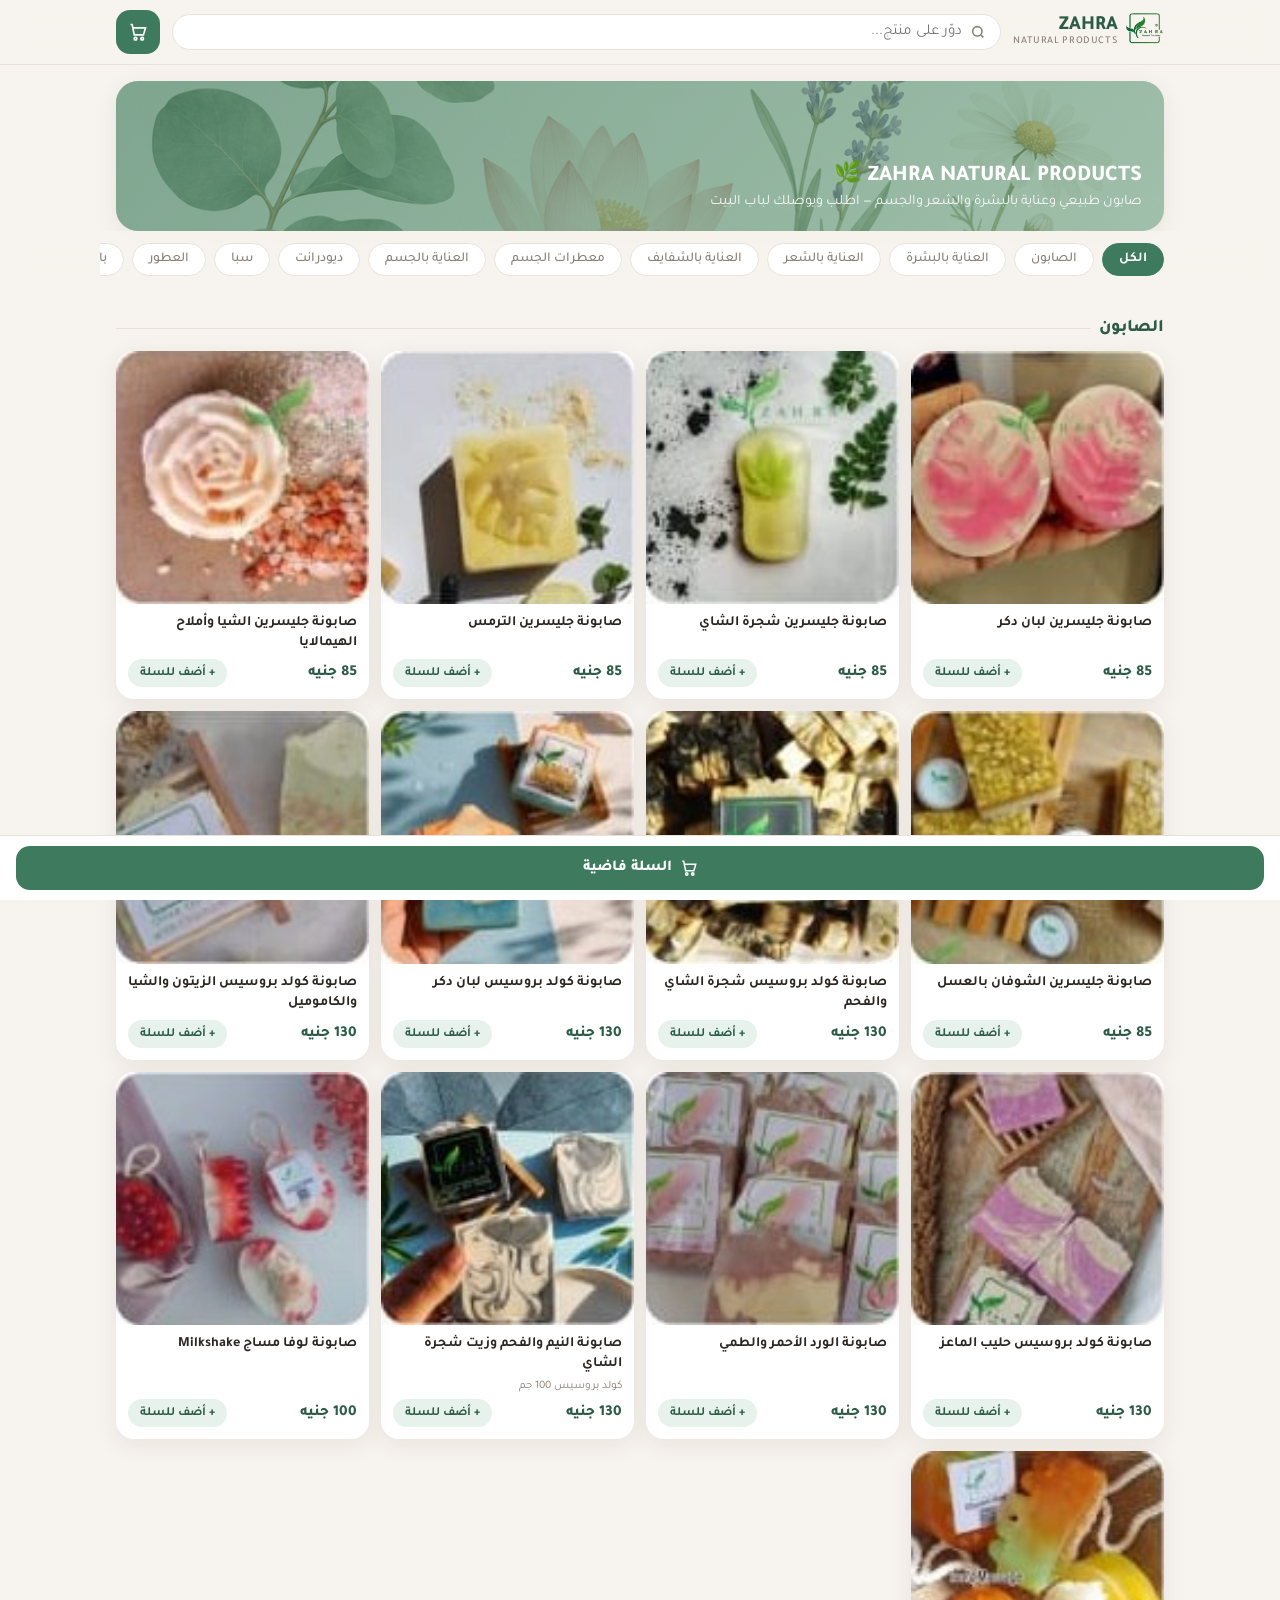
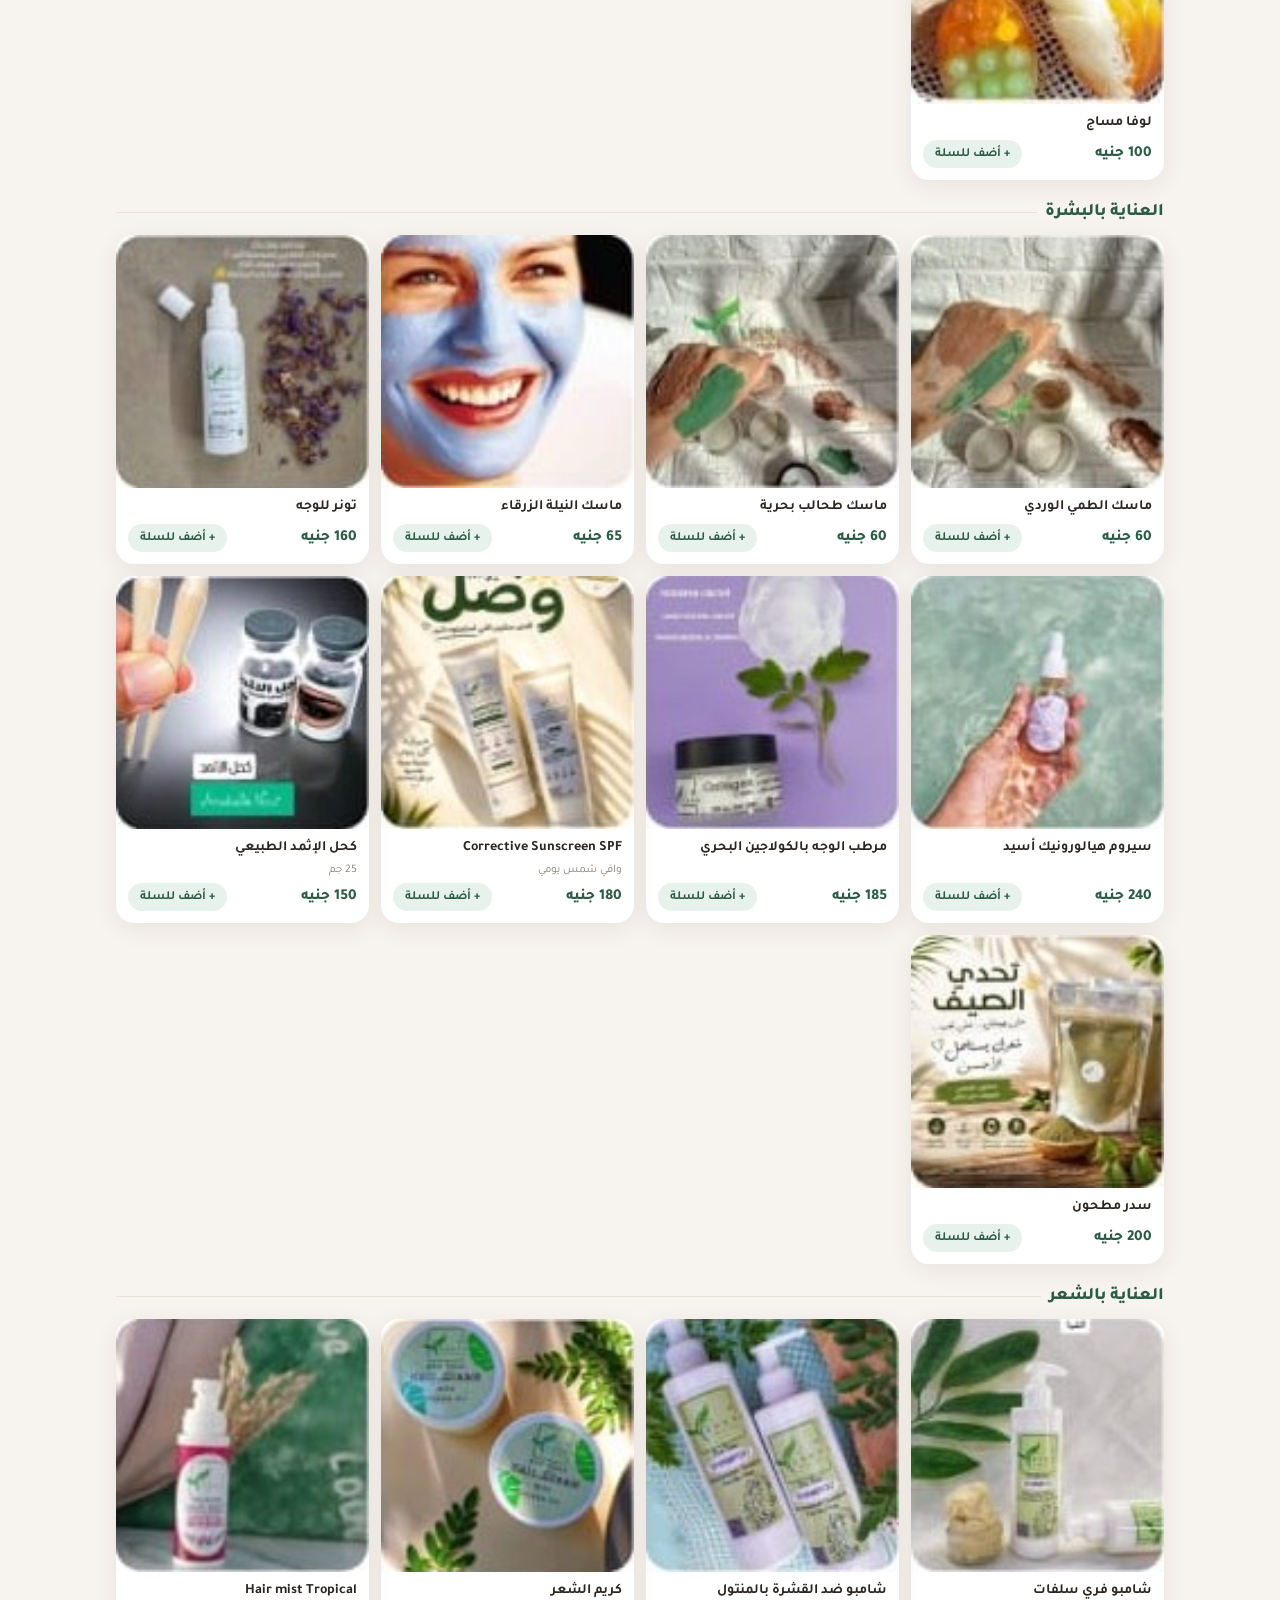
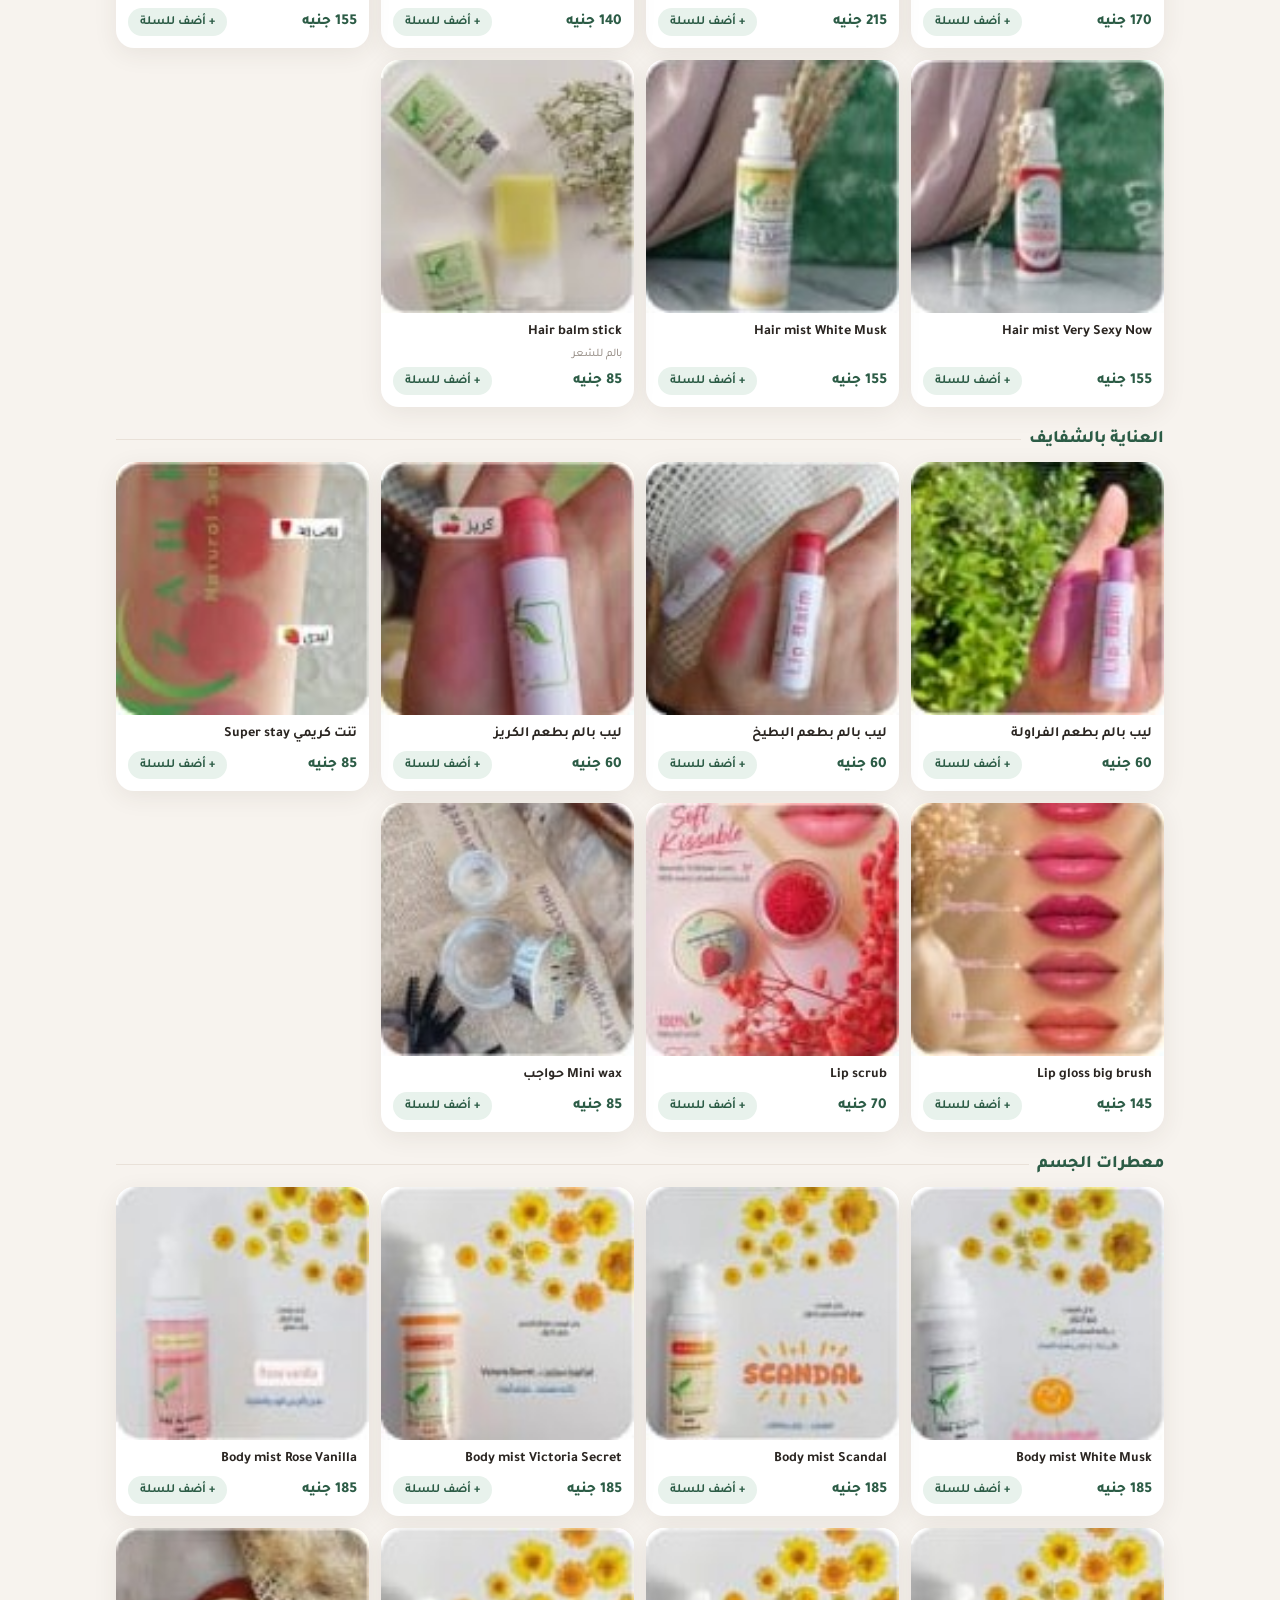
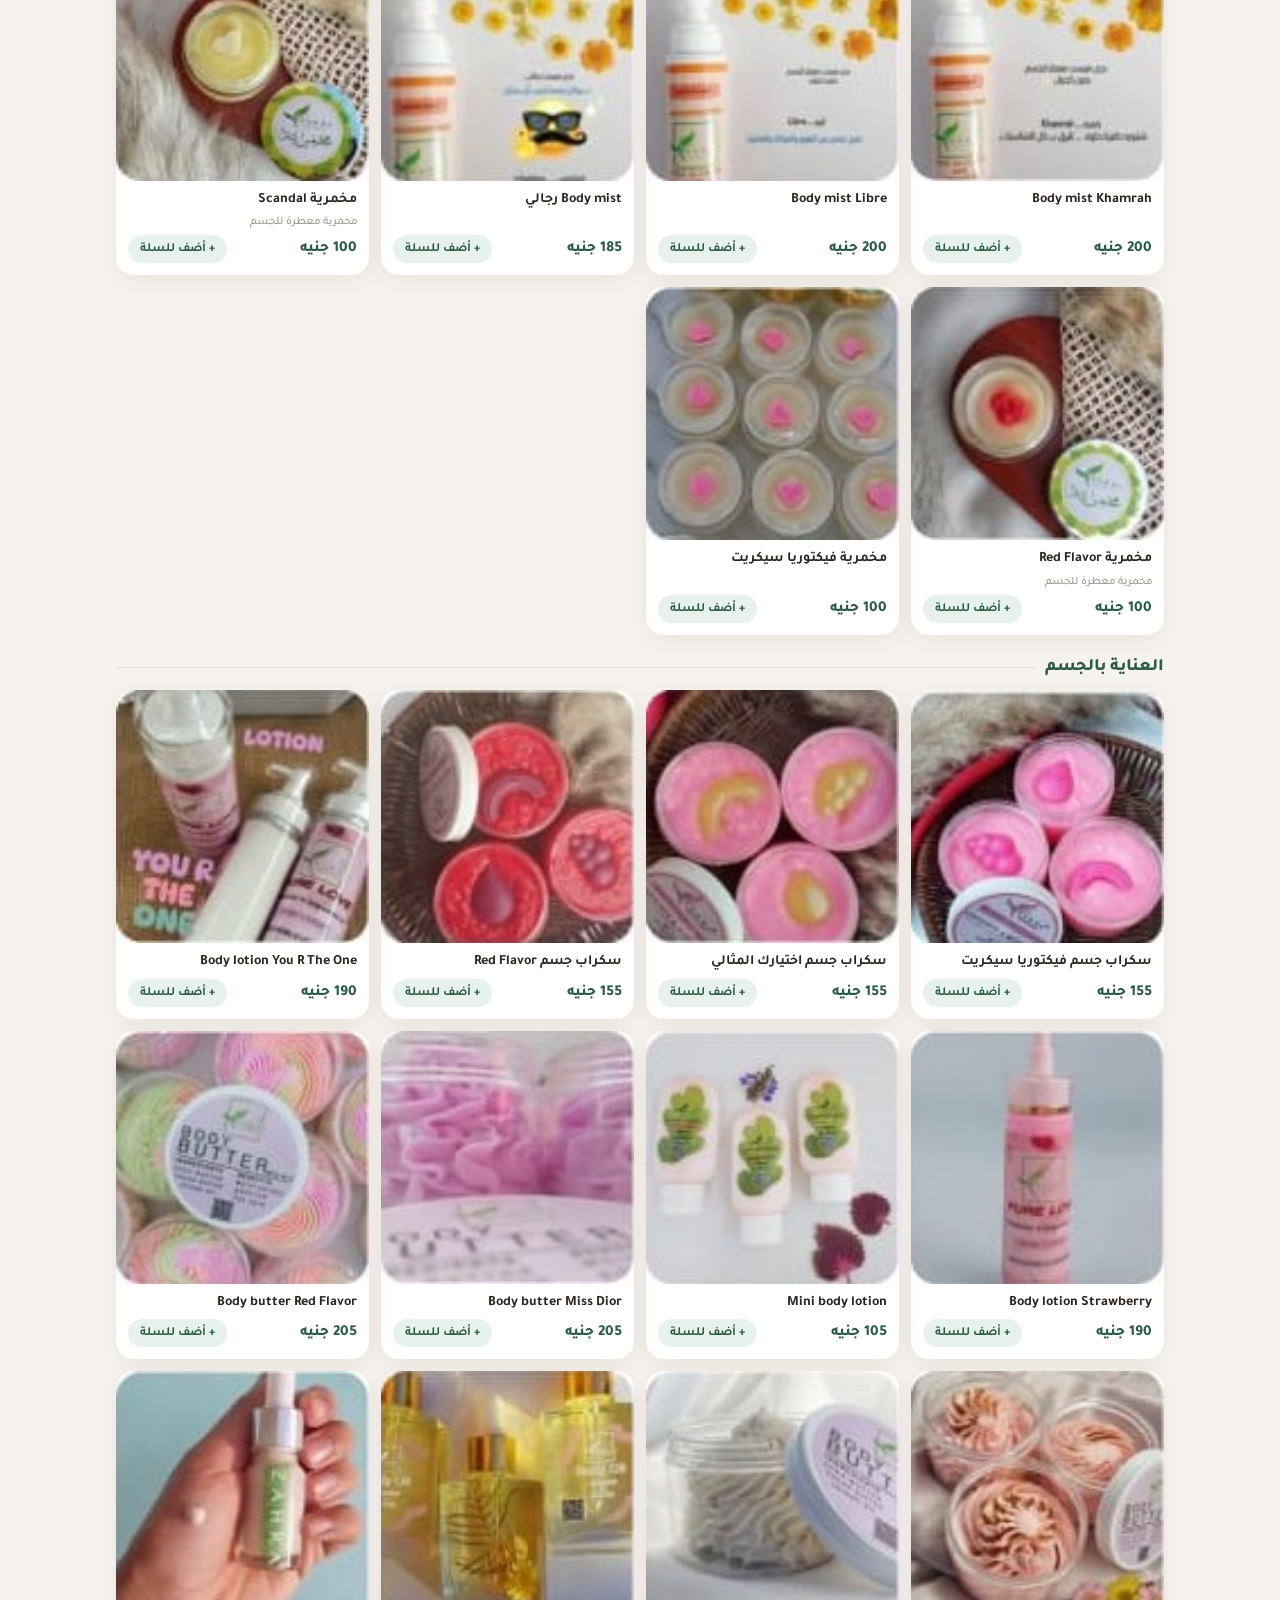
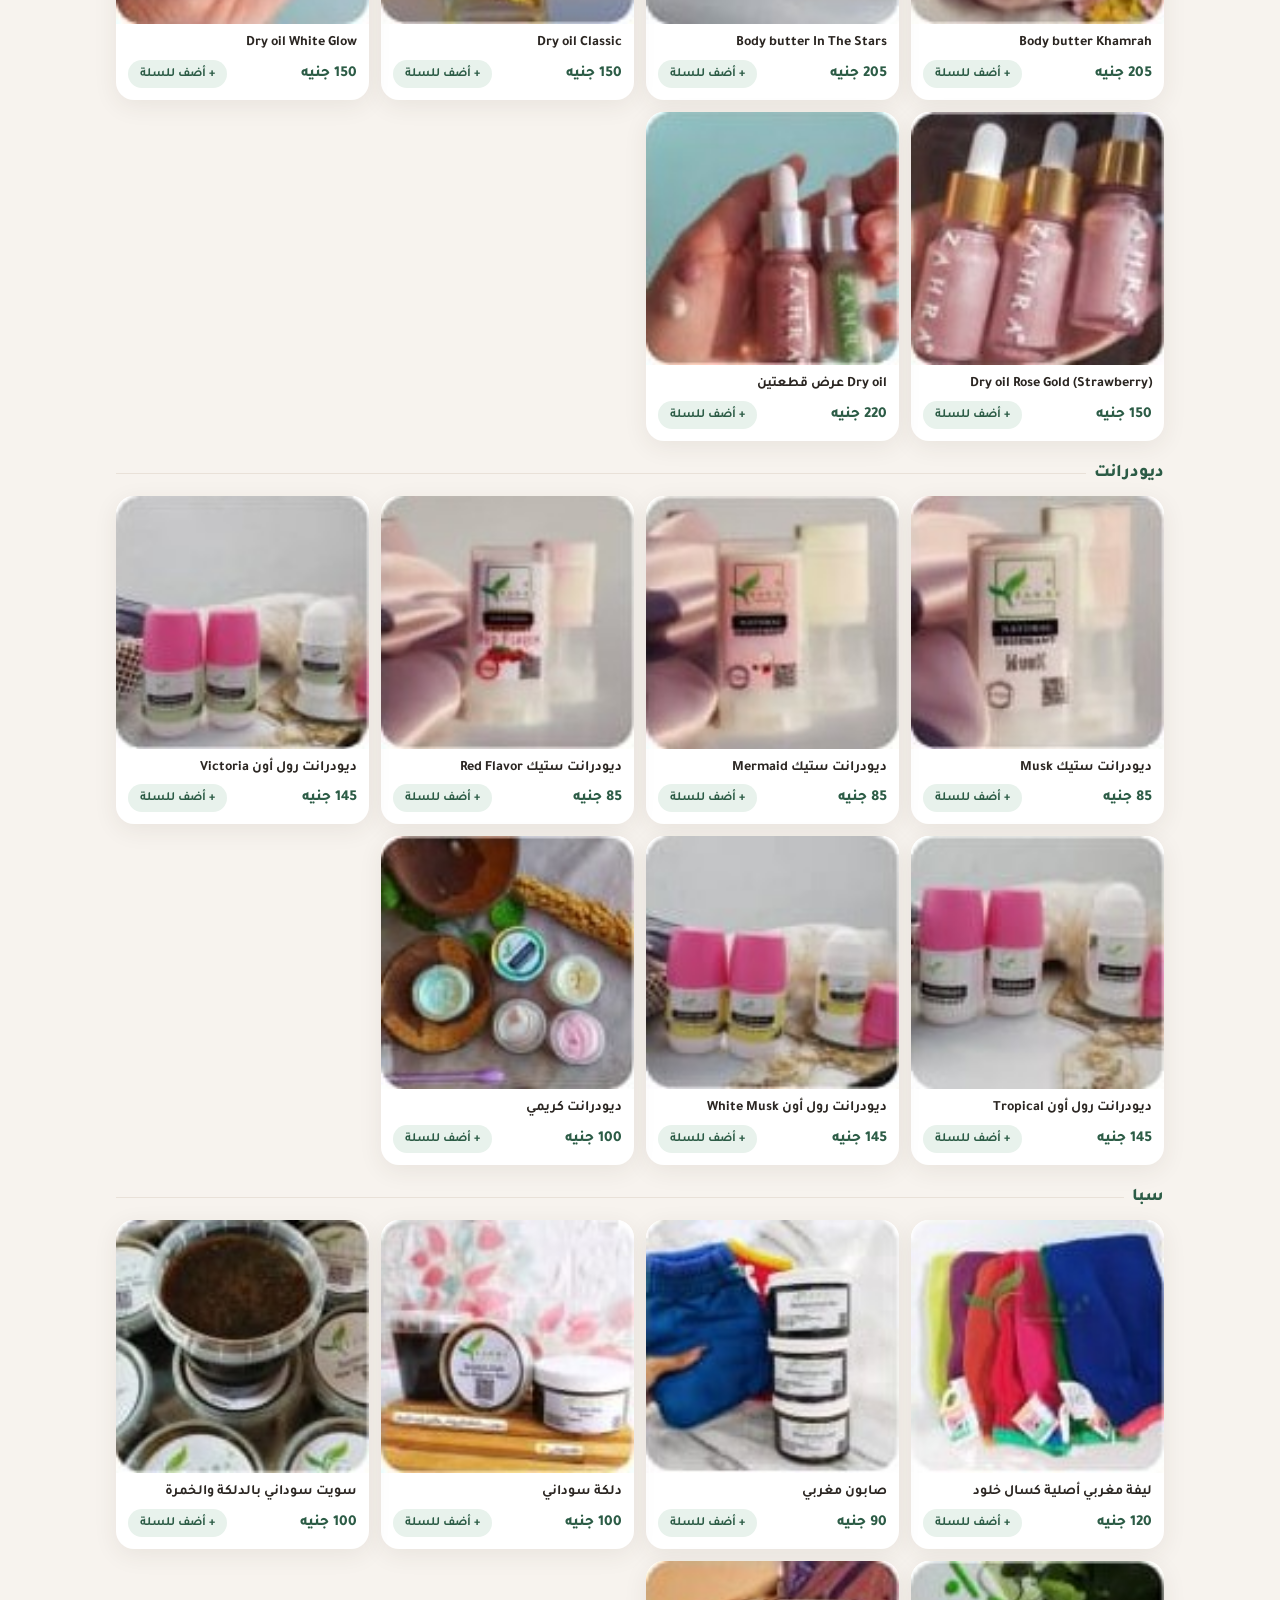
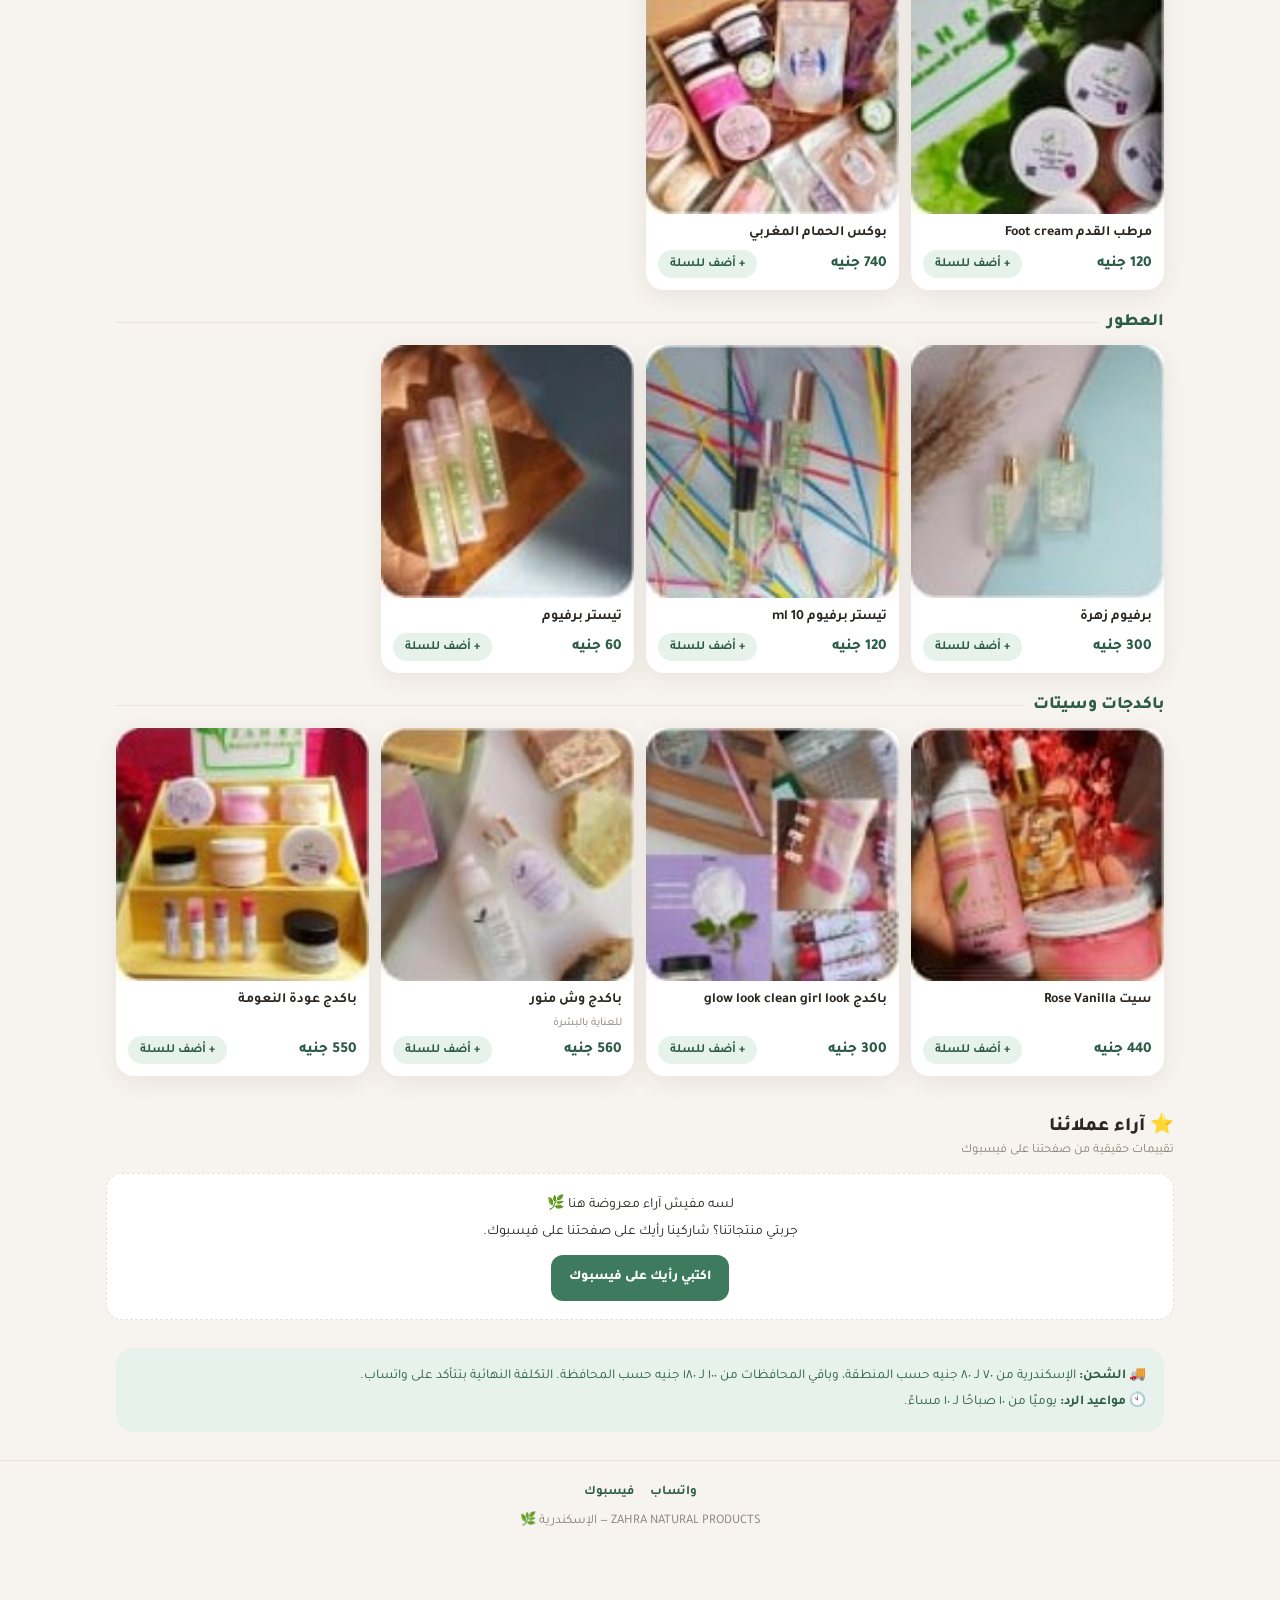
==== commit 732806c4: "Update index.html" ====
--- a/index.html
+++ b/index.html
@@ -116,6 +116,19 @@
 /* Bottom bar (mobile) */
 .bottom-bar{position:fixed;bottom:0;right:0;left:0;z-index:60;background:var(--card);border-top:1px solid var(--line);padding:10px 16px calc(10px + env(safe-area-inset-bottom))}
 .bottom-bar button{width:100%;background:var(--green);color:#fff;font-weight:800;font-size:.95rem;padding:13px;border-radius:14px;display:flex;align-items:center;justify-content:center;gap:8px}
+
+/* Reviews */
+.reviews{max-width:1100px;margin:28px auto 8px;padding:0 16px}
+.reviews h2{font-size:1.2rem;font-weight:800;margin-bottom:4px}
+.reviews .sub{font-size:.8rem;color:var(--muted);margin-bottom:14px}
+.rev-grid{display:grid;grid-template-columns:repeat(auto-fill,minmax(250px,1fr));gap:12px}
+.rev-card{background:var(--card);border:1px solid var(--line);border-radius:16px;padding:14px;box-shadow:var(--shadow)}
+.rev-top{display:flex;justify-content:space-between;align-items:center;margin-bottom:6px;font-size:.85rem;font-weight:800}
+.rev-top .stars{color:#e0a526;letter-spacing:1px}
+.rev-text{font-size:.88rem;line-height:1.8}
+.rev-meta{margin-top:8px;font-size:.72rem;color:var(--muted)}
+.rev-empty{background:var(--card);border:1px dashed var(--line);border-radius:16px;padding:18px;text-align:center;font-size:.88rem;line-height:1.9}
+.rev-cta{text-decoration:none;display:inline-block;margin-top:10px;background:var(--green);color:#fff;font-weight:800;font-size:.85rem;padding:10px 18px;border-radius:12px}
 </style>
 </head>
 <body>
@@ -147,6 +160,12 @@
 <nav class="cats"><div class="cats-inner" id="catsBar"></div></nav>
 
 <main id="catalog"></main>
+
+<section class="reviews" id="reviews" aria-label="آراء العملاء">
+  <h2>⭐ آراء عملائنا</h2>
+  <div class="sub">تقييمات حقيقية من صفحتنا على فيسبوك</div>
+  <div id="revList"></div>
+</section>
 
 <div class="info">
   <div class="info-card">
@@ -329,6 +348,23 @@
 }
 
 renderCats(); renderGrid(); syncCartUI();
+
+/* ---- Reviews: loaded from reviews.json (only items with approved:true are shown) ---- */
+const FB_REVIEWS_URL='https://www.facebook.com/ZahraNatProducts/';
+function escHtml(t){return String(t).replace(/[&<>"']/g,c=>({'&':'&amp;','<':'&lt;','>':'&gt;','"':'&quot;',"'":'&#39;'}[c]))}
+function renderReviews(list){
+  const box=document.getElementById('revList');
+  const ok=(list||[]).filter(r=>r&&r.approved===true&&r.text);
+  if(!ok.length){
+    box.innerHTML='<div class="rev-empty">لسه مفيش آراء معروضة هنا 🌿<br>جربتي منتجاتنا؟ شاركينا رأيك على صفحتنا على فيسبوك.<br><a class="rev-cta" href="'+FB_REVIEWS_URL+'" target="_blank" rel="noopener">اكتبي رأيك على فيسبوك</a></div>';
+    return;
+  }
+  box.innerHTML='<div class="rev-grid">'+ok.map(r=>{
+    const stars=r.rating?'<span class="stars" aria-label="'+r.rating+' من 5">'+'★'.repeat(r.rating)+'☆'.repeat(5-r.rating)+'</span>':(r.recommends===true?'<span>👍 بتنصح بيها</span>':'<span></span>');
+    return '<div class="rev-card"><div class="rev-top"><span>'+escHtml(r.name||'عميلة من زهرة')+'</span>'+stars+'</div><div class="rev-text">'+escHtml(r.text)+'</div><div class="rev-meta">'+escHtml(r.date||'')+' · '+escHtml(r.source||'فيسبوك')+'</div></div>';
+  }).join('')+'</div><div style="text-align:center"><a class="rev-cta" href="'+FB_REVIEWS_URL+'" target="_blank" rel="noopener">شوفي كل الآراء على فيسبوك</a></div>';
+}
+fetch((window.REVIEWS_SRC||'reviews.json')+'?v='+Date.now()).then(r=>r.ok?r.json():[]).catch(()=>[]).then(d=>renderReviews(Array.isArray(d)?d:d.reviews));
 </script>
 </body>
 </html>
